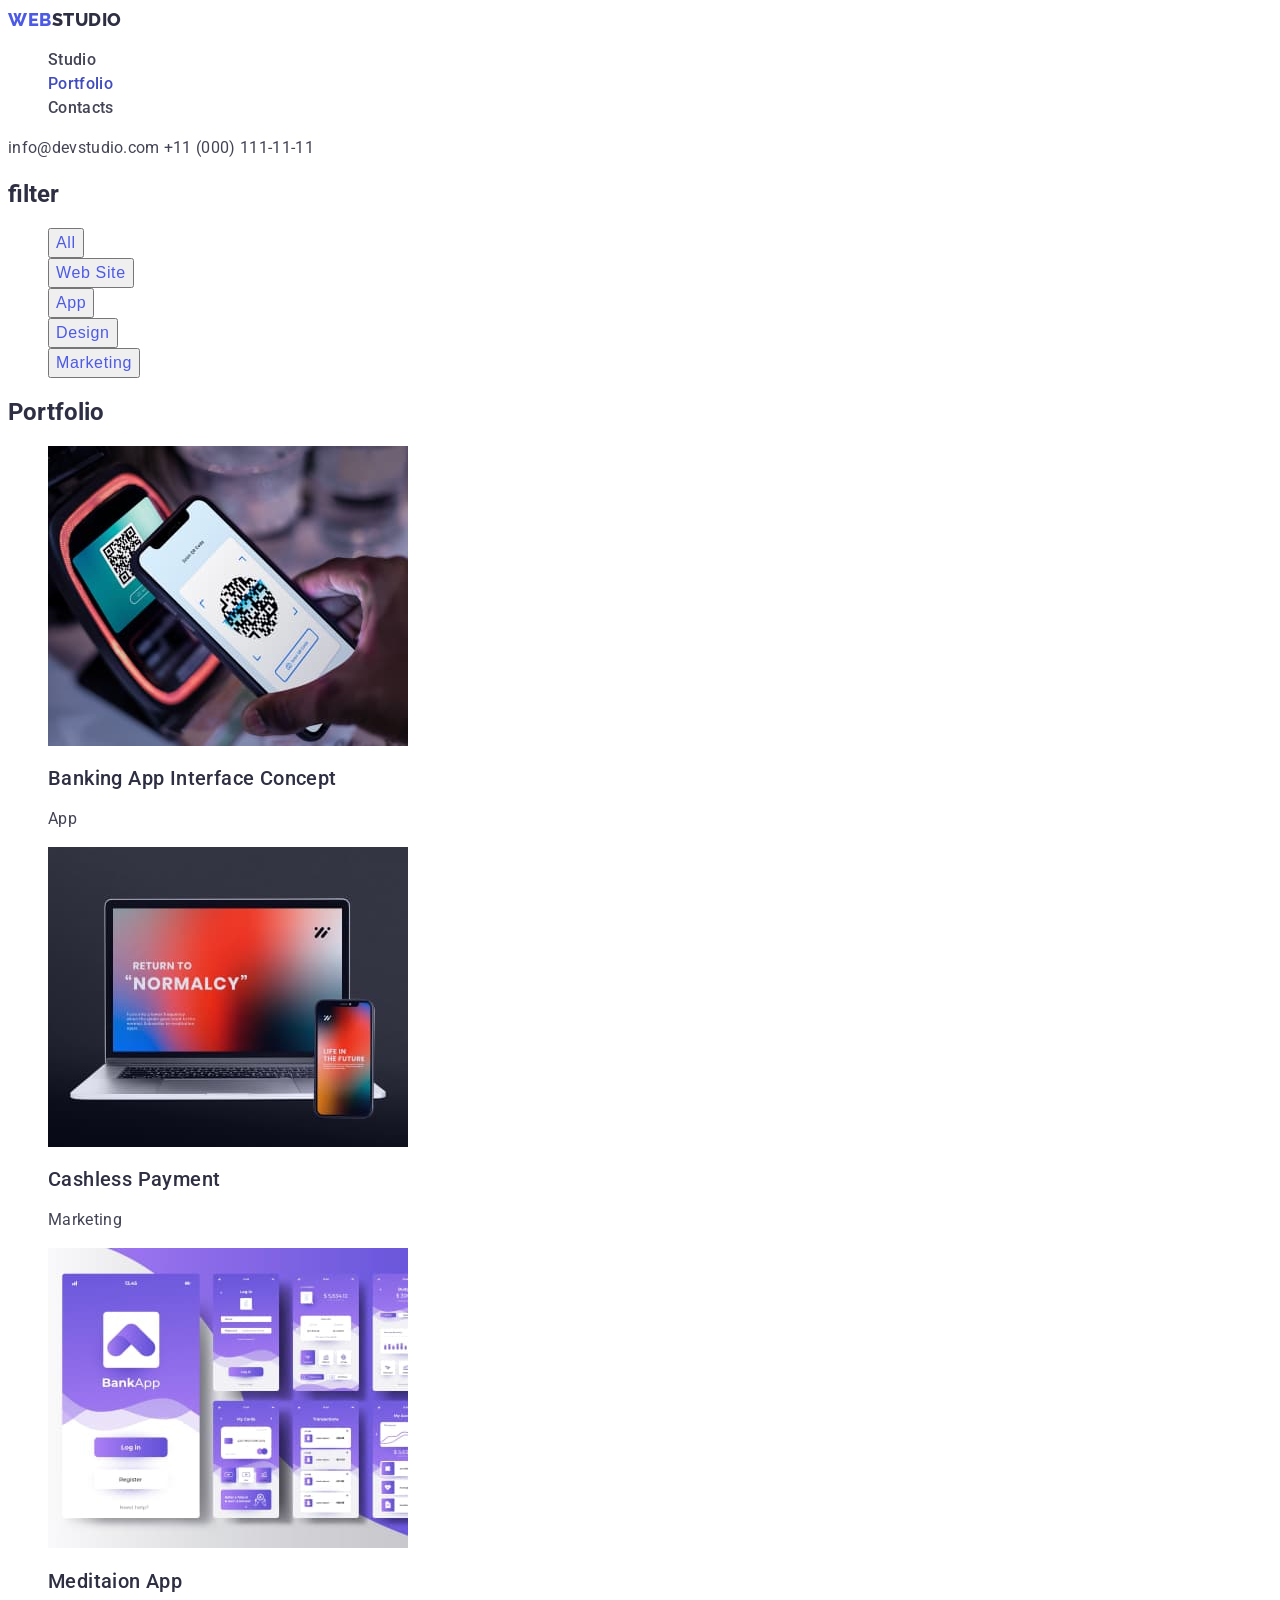
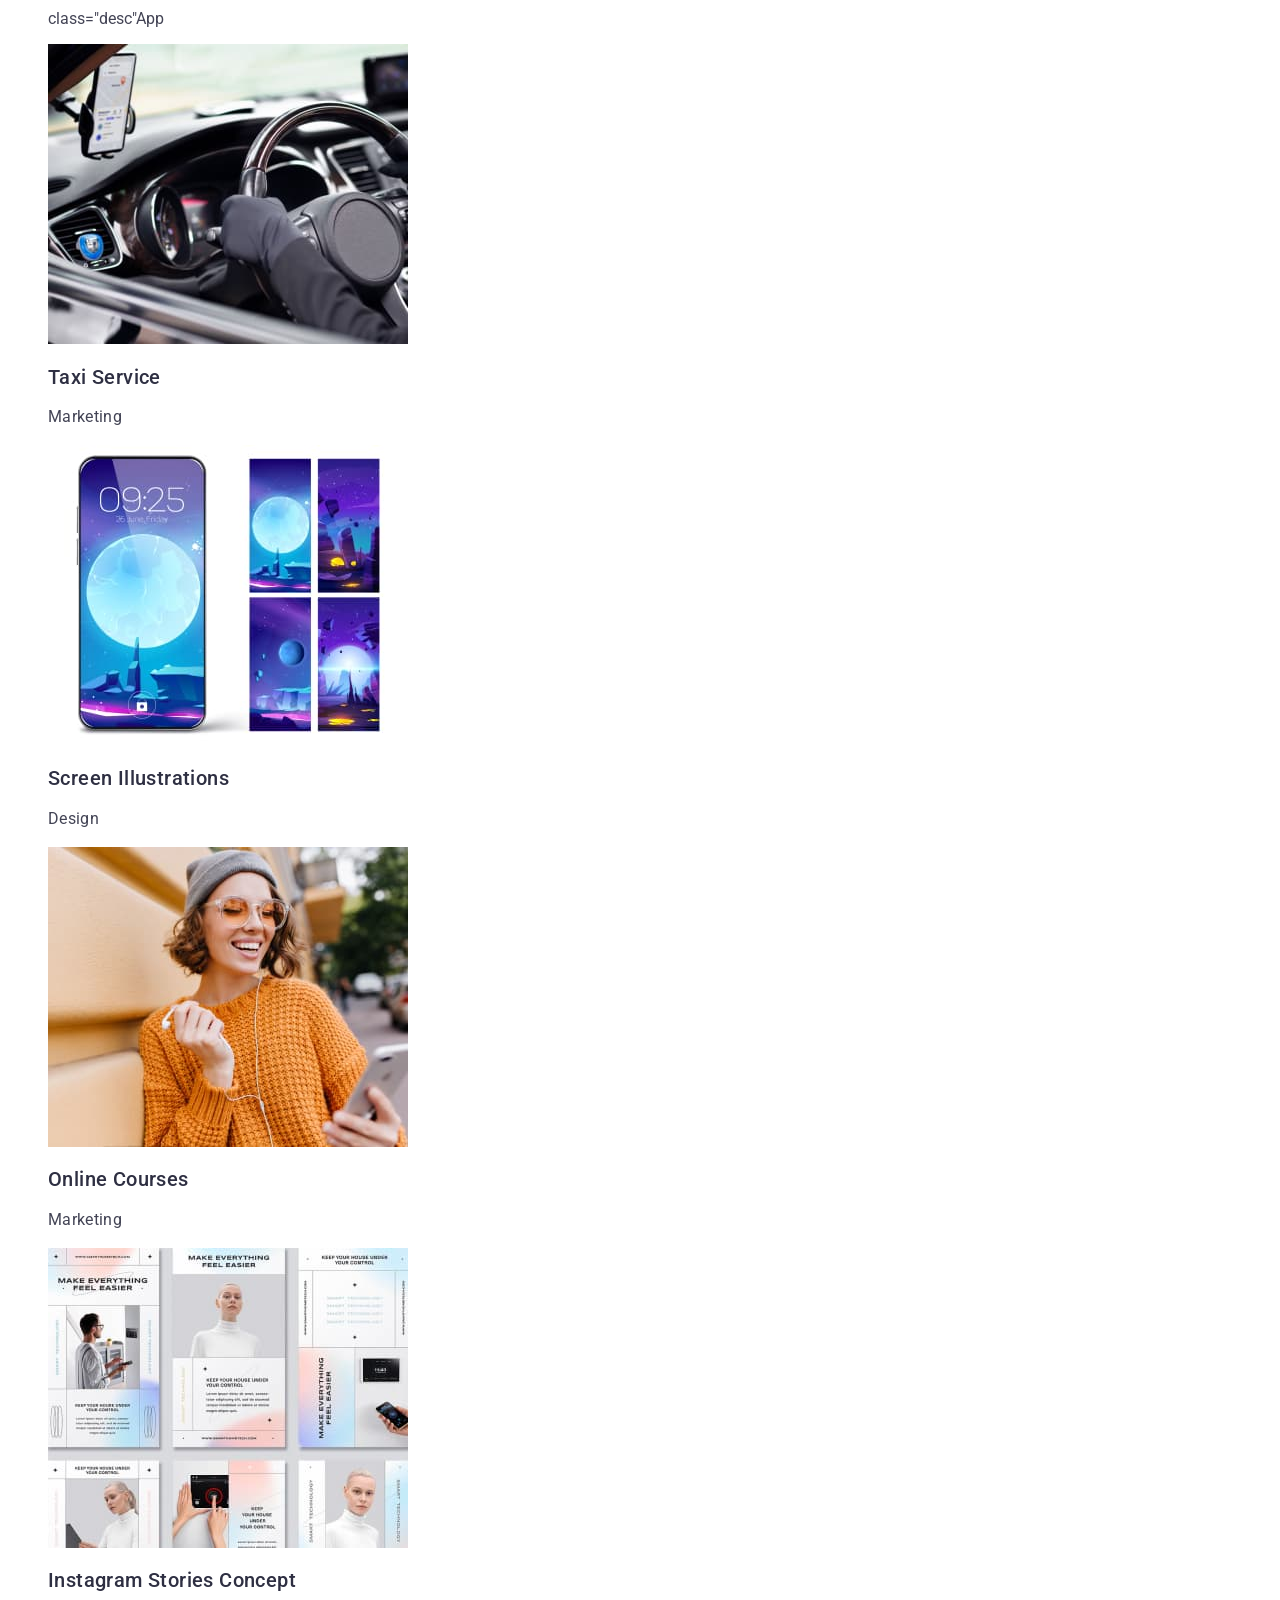
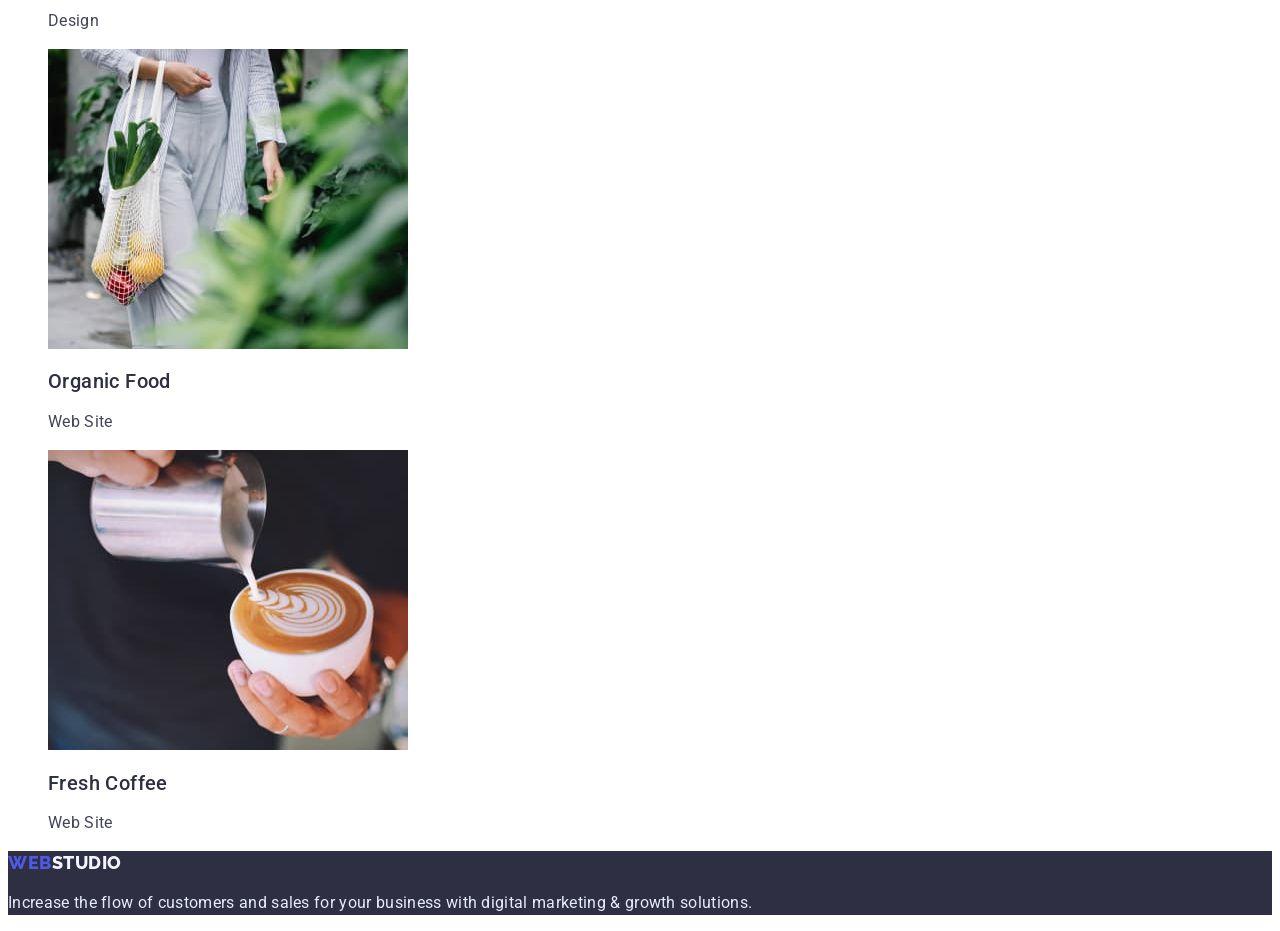
==== portfolio.html @ 0ed343dd "основна частина роботи над другою домашкою" ====
<!DOCTYPE html>
<html lang="en">
  <head>
    <meta charset="UTF-8" />
    <meta http-equiv="X-UA-Compatible" content="IE=edge" />
    <meta name="viewport" content="width=device-width, initial-scale=1.0" />
    <title>Portfolio</title>
    <link rel="preconnect" href="https://fonts.googleapis.com" />
    <link rel="preconnect" href="https://fonts.gstatic.com" crossorigin />
    <link
      href="https://fonts.googleapis.com/css2?family=Raleway:wght@700&family=Roboto:wght@400;500;700;900&display=swap"
      rel="stylesheet"
    />
    <link rel="stylesheet" href="./css/styles.css" />
  </head>
  <body>
    <!-- Header -->
    <header class="page-header">
      <nav class="page-nav">
        <a class="logo link" href="index.html"
          ><span class="logo-web">Web</span
          ><span class="logo-studio">Studio</span></a
        >
        <ul class="menu list">
          <li class="menu-item">
            <a class="menu-link link" href="index.html">Studio</a>
          </li>
          <li class="menu-item">
            <a class="menu-link link current" href="./portfolio.html"
              >Portfolio</a
            >
          </li>
          <li class="menu-item">
            <a class="menu-link link" href="">Contacts</a>
          </li>
        </ul>
      </nav>
      <!--Ссылка на адрес электронной почты-->
      <div>
        <a class="contact-mailto link" href="mailto:info@devstudio.com"
          >info@devstudio.com</a
        >
        <!--Ссылка на телефонный номер-->
        <a class="contact-phone-number link" href="tel:+110001111111"
          >+11 (000) 111-11-11</a
        >
      </div>
    </header>
    <main>
      <!--Filter-->
      <section>
        <h2>filter</h2>
        <ul class="list">
          <li>
            <button class="nav-portfolio" type="button">All</button>
          </li>
          <li>
            <button class="nav-portfolio" type="button">Web Site</button>
          </li>
          <li>
            <button class="nav-portfolio" type="button">App</button>
          </li>
          <li>
            <button class="nav-portfolio" type="button">Design</button>
          </li>
          <li>
            <button class="nav-portfolio" type="button">Marketing</button>
          </li>
        </ul>
      </section>

      <!--Portfolio-->
      <section>
        <h1>Portfolio</h1>
        <ul class="list">
          <li>
            <img
              src="./images/Banking.jpg"
              alt="Banking App Interface Concept"
              width="360"
              height="300"
            />
            <h2 class="subtitle">Banking App Interface Concept</h2>
            <p class="desc">App</p>
          </li>
          <li>
            <img
              src="./images/Cashless.jpg"
              alt="Cashless Payment"
              width="360"
              height="300"
            />
            <h2 class="subtitle">Cashless Payment</h2>
            <p class="desc">Marketing</p>
          </li>
          <li>
            <img
              src="./images/Meditaion.jpg"
              alt="Meditaion App"
              width="360"
              height="300"
            />
            <h2 class="subtitle">Meditaion App</h2>
            <p>class="desc"App</p>
          </li>
          <li>
            <img
              src="./images/Taxi.jpg"
              alt="Taxi Service"
              width="360"
              height="300"
            />
            <h2 class="subtitle">Taxi Service</h2>
            <p class="desc">Marketing</p>
          </li>
          <li>
            <img
              src="./images/Screen.jpg"
              alt="Screen Illustrations"
              width="360"
              height="300"
            />
            <h2 class="subtitle">Screen Illustrations</h2>
            <p class="desc">Design</p>
          </li>
          <li>
            <img
              src="./images/Online.jpg"
              alt="Online Courses"
              width="360"
              height="300"
            />
            <h2 class="subtitle">Online Courses</h2>
            <p class="desc">Marketing</p>
          </li>
          <li>
            <img
              src="./images/Instagram.jpg"
              alt="Instagram Stories Concept"
              width="360"
              height="300"
            />
            <h2 class="subtitle">Instagram Stories Concept</h2>
            <p class="desc">Design</p>
          </li>
          <li>
            <img
              src="./images/Organic.jpg"
              alt="Organic Food"
              width="360"
              height="300"
            />
            <h2 class="subtitle">Organic Food</h2>
            <p class="desc">Web Site</p>
          </li>
          <li>
            <img
              src="./images/Coffee.jpg"
              alt="Fresh Coffee"
              width="360"
              height="300"
            />
            <h2 class="subtitle">Fresh Coffee</h2>
            <p class="desc">Web Site</p>
          </li>
        </ul>
      </section>
    </main>

    <!-- footer -->
    <footer class="footer">
      <a class="logo link" href="index.html"
        ><span class="logo-web">Web</span
        ><span class="logo-studio-footer">Studio</span></a
      >
      <p class="footer-desc">
        Increase the flow of customers and sales for your business with digital
        marketing & growth solutions.
      </p>
    </footer>
  </body>
</html>
---- css/styles.css ----
:root {
    --primary-text-color: #434455;
    --secondary-text-color: #E7E9FC;
    --title-text-color: #2E2F42;
    --primary-white-color: #ffffff;
    --secondary-bg-color: #F4F4FD;
    --accent-color: #404BBF;
    --secondary-accent-color: #4D5AE5;
    --logo-secondary-color: #F4F4FD;
}

body {
    font-family: 'Roboto', sans-serif;
    font-weight: 400;
    color: var(--primary-text-color);
    background-color: var(--primary-white-color);
}

h1,h2,h3,h4,h5,h6 {
    color: var(--title-text-color);
}

.list {
    list-style: none;
}

.link {
    text-decoration: none;
}

/* header-logo */

.logo {
    font-family: 'Raleway';
    font-weight: 800;
    font-size: 18px;
    line-height: 1.33;
    display: flex;
    align-items: center;
    letter-spacing: 0.03em;
    text-transform: uppercase;
}

.logo-web {
    color: var(--secondary-accent-color);
}

.logo-studio {
    color: var(--title-text-color);
}

/* header-nav */

.menu-link {
    font-weight: 500;
    font-size: 16px;
    line-height: 1.5;
    letter-spacing: 0.02em;
    color:inherit;
}

.menu-link:active {
    color: var(--accent-color);
}

.menu-item .link.current {
    color: var(--accent-color);
}

/* mailto-tel */

.contact-mailto, .contact-phone-number {
    font-size: 16px;
    line-height: 1.5;
    letter-spacing: 0.02em;
    color: inherit;
}

.contact-mailto:active {
    color: var(--accent-color);
}

.contact-phone-number:active {
    color: var(--accent-color);
}

/* hero */ 

.hero-title {
    font-weight: 700;
    font-size: 56px;
    line-height: 1.07;
    text-align: center;
    letter-spacing: 0.02em;
    color: var(--primary-white-color);
}

.modal-btn {
    font-weight: 500;
    font-size: 16px;
    line-height: 1.5;
    display: flex;
    align-items: center;
    letter-spacing: 0.04em;
    background-color: var(--secondary-accent-color);
    color: var(--primary-white-color);
}

.hero {
    background-color: var(--title-text-color);
}

.modal-btn {
    cursor: pointer;
}

.modal-btn:hover,
.modal-btn:focus {
    background: var(--accent-color);
}

/* main */

/* portfolio-filter */

.nav-portfolio {
    font-weight: 500;
    font-size: 16px;
    line-height: 1.5;
    display: flex;
    align-items: center;
    text-align: center;
    letter-spacing: 0.04em;
    color: var(--secondary-accent-color);
    cursor: pointer;
}

.nav-portfolio:hover,
.nav-portfolio:focus {
    color: var(--primary-white-color);
    background-color: var(--accent-color);
}

.title {
    font-weight: 700;
    font-size: 36px;
    line-height: 1.11;
    text-align: center;
    letter-spacing: 0.02em;
    text-transform: capitalize;
}

.subtitle {
    font-weight: 500;
    font-size: 20px;
    line-height: 1.2;
    letter-spacing: 0.02em;
}

.desc {
    font-size: 16px;
    line-height: 1.5;
    letter-spacing: 0.02em;
}

.team {
    background-color: var(--secondary-bg-color);
}

.name-team {
    text-align: center;
}

/* footer */

.footer {
    background-color: var(--title-text-color);
}

.logo-studio-footer {
    color: var(--logo-secondary-color);
}
.footer-desc {
    font-size: 16px;
    line-height: 1.5;
    letter-spacing: 0.02em;
    color: var(--secondary-text-color);
}
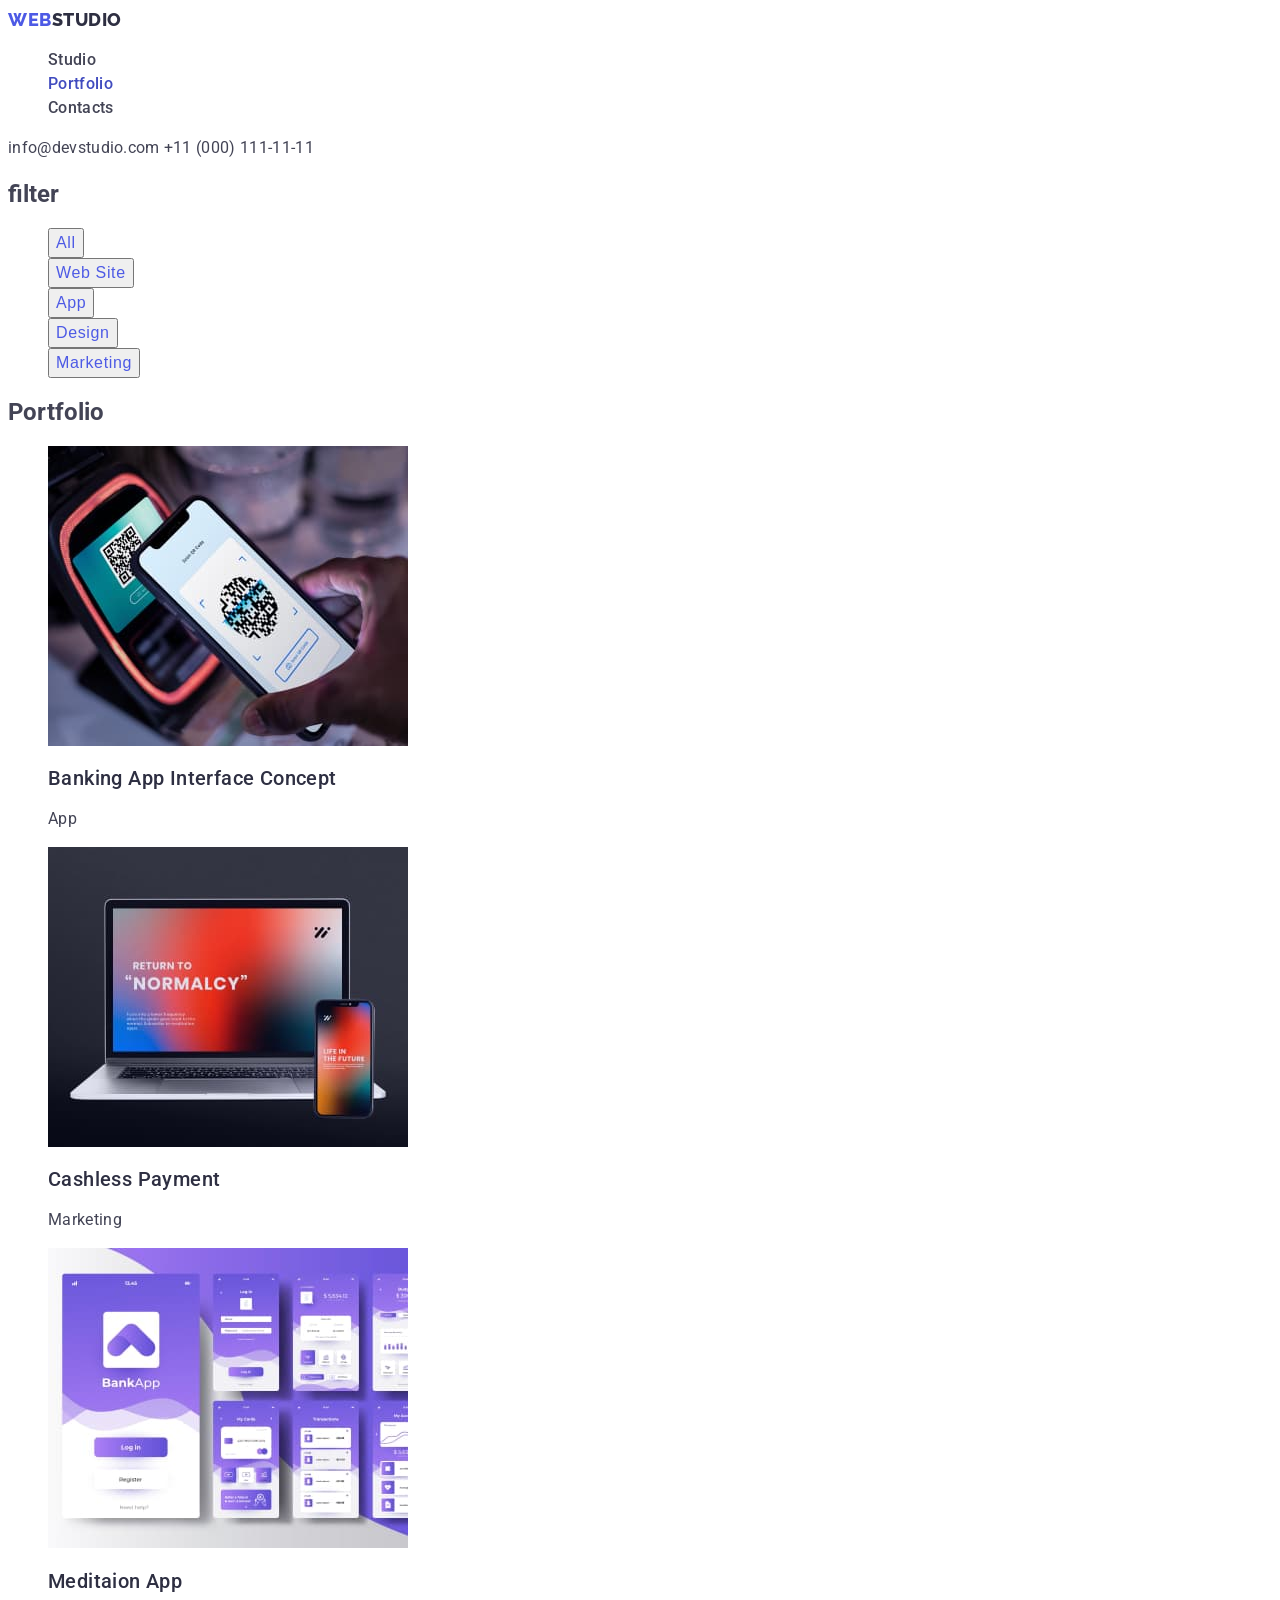
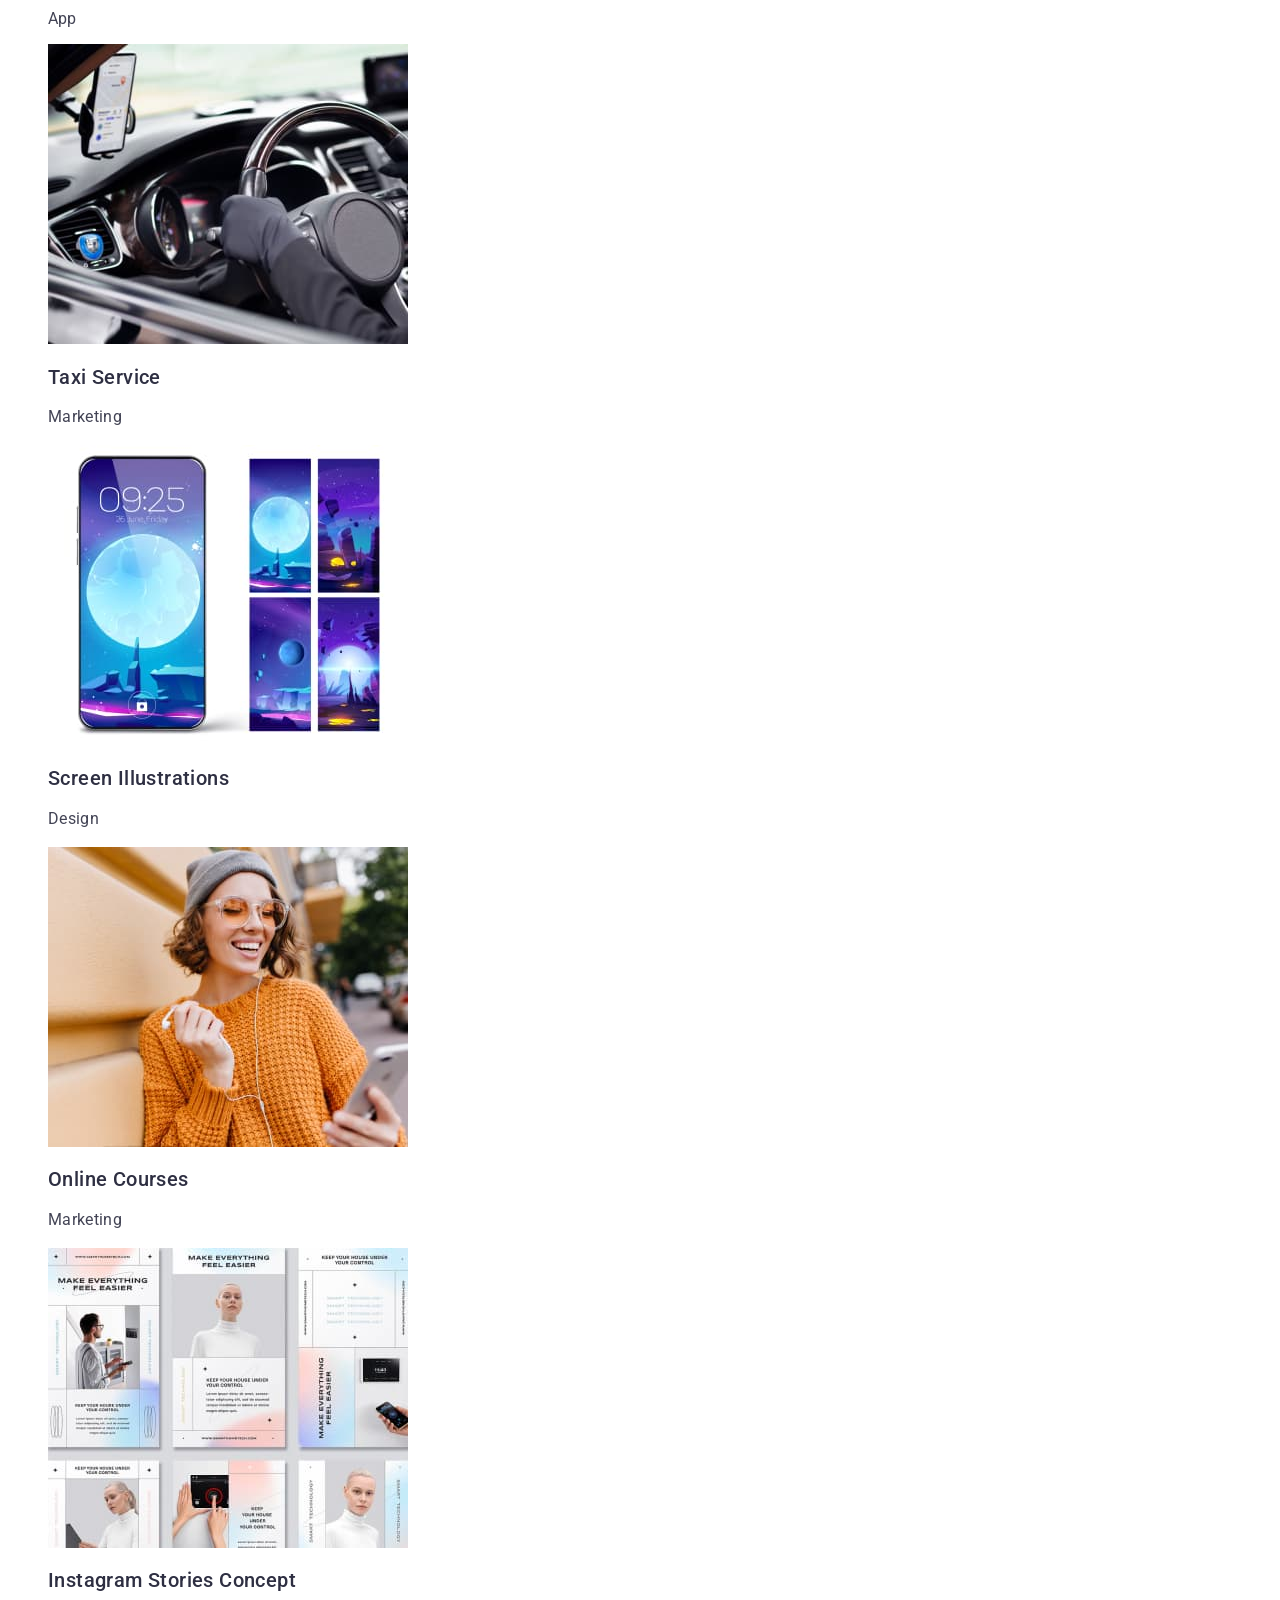
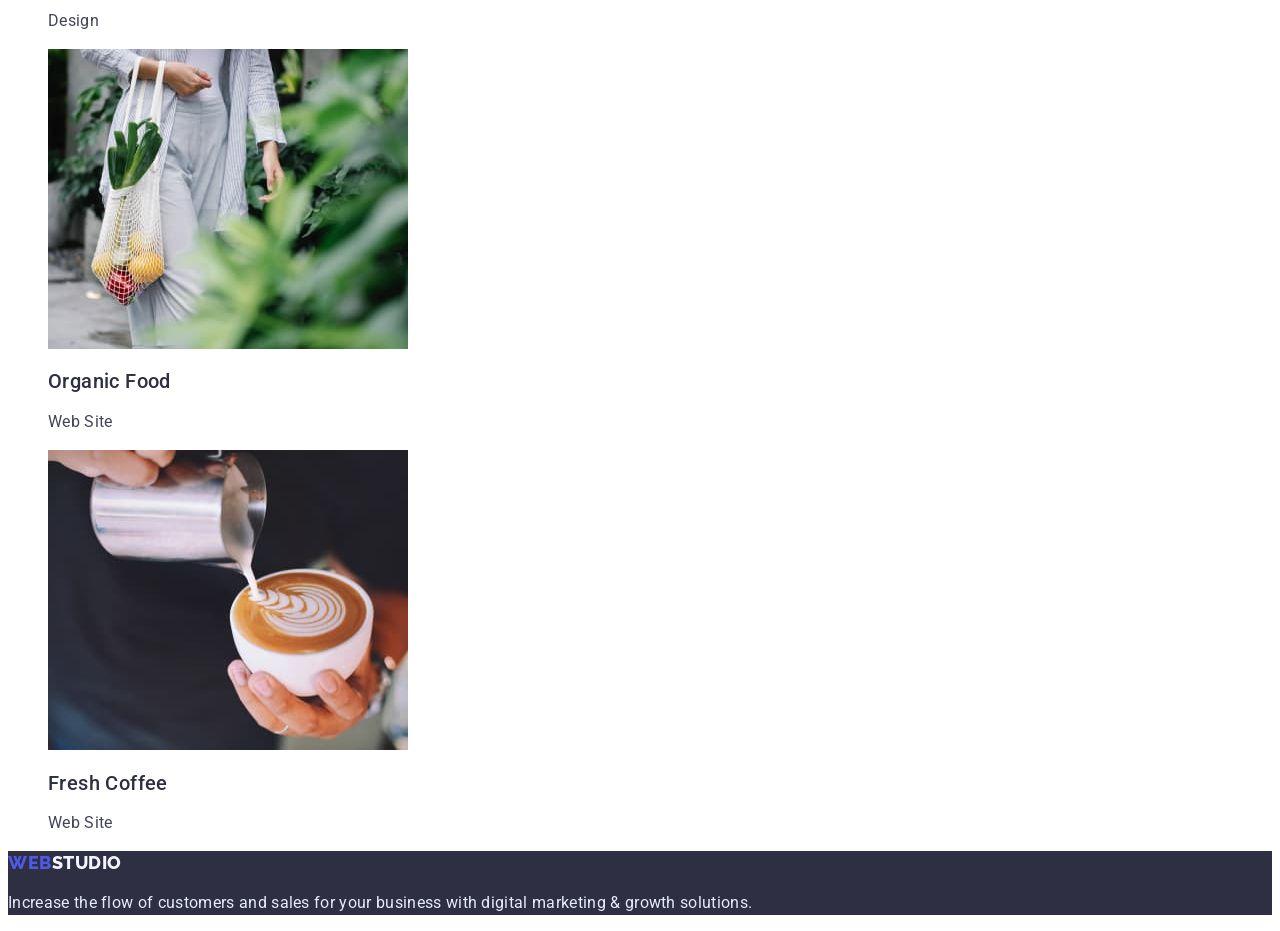
==== commit f070b406: "правки logo, contact, H" ====
--- a/portfolio.html
+++ b/portfolio.html
@@ -18,17 +18,14 @@
     <header class="page-header">
       <nav class="page-nav">
         <a class="logo link" href="index.html"
-          ><span class="logo-web">Web</span
-          ><span class="logo-studio">Studio</span></a
+          >Web<span class="logo-dark">Studio</span></a
         >
         <ul class="menu list">
           <li class="menu-item">
             <a class="menu-link link" href="index.html">Studio</a>
           </li>
           <li class="menu-item">
-            <a class="menu-link link current" href="./portfolio.html"
-              >Portfolio</a
-            >
+            <a class="menu-link link current" href="./portfolio.html">Portfolio</a>
           </li>
           <li class="menu-item">
             <a class="menu-link link" href="">Contacts</a>
@@ -37,13 +34,11 @@
       </nav>
       <!--Ссылка на адрес электронной почты-->
       <div>
-        <a class="contact-mailto link" href="mailto:info@devstudio.com"
+        <a class="contact-info link" href="mailto:info@devstudio.com"
           >info@devstudio.com</a
         >
         <!--Ссылка на телефонный номер-->
-        <a class="contact-phone-number link" href="tel:+110001111111"
-          >+11 (000) 111-11-11</a
-        >
+        <a class="contact-info link" href="tel:+110001111111">+11 (000) 111-11-11</a>
       </div>
     </header>
     <main>
@@ -101,15 +96,10 @@
               height="300"
             />
             <h2 class="subtitle">Meditaion App</h2>
-            <p>class="desc"App</p>
+            <pclass="desc">App</p>
           </li>
           <li>
-            <img
-              src="./images/Taxi.jpg"
-              alt="Taxi Service"
-              width="360"
-              height="300"
-            />
+            <img src="./images/Taxi.jpg" alt="Taxi Service" width="360" height="300" />
             <h2 class="subtitle">Taxi Service</h2>
             <p class="desc">Marketing</p>
           </li>
@@ -144,22 +134,12 @@
             <p class="desc">Design</p>
           </li>
           <li>
-            <img
-              src="./images/Organic.jpg"
-              alt="Organic Food"
-              width="360"
-              height="300"
-            />
+            <img src="./images/Organic.jpg" alt="Organic Food" width="360" height="300" />
             <h2 class="subtitle">Organic Food</h2>
             <p class="desc">Web Site</p>
           </li>
           <li>
-            <img
-              src="./images/Coffee.jpg"
-              alt="Fresh Coffee"
-              width="360"
-              height="300"
-            />
+            <img src="./images/Coffee.jpg" alt="Fresh Coffee" width="360" height="300" />
             <h2 class="subtitle">Fresh Coffee</h2>
             <p class="desc">Web Site</p>
           </li>
@@ -169,13 +149,10 @@
 
     <!-- footer -->
     <footer class="footer">
-      <a class="logo link" href="index.html"
-        ><span class="logo-web">Web</span
-        ><span class="logo-studio-footer">Studio</span></a
-      >
+      <a class="logo link" href="index.html">Web<span class="logo-light">Studio</span></a>
       <p class="footer-desc">
-        Increase the flow of customers and sales for your business with digital
-        marketing & growth solutions.
+        Increase the flow of customers and sales for your business with digital marketing
+        & growth solutions.
       </p>
     </footer>
   </body>
--- a/css/styles.css
+++ b/css/styles.css
@@ -16,7 +16,7 @@
     background-color: var(--primary-white-color);
 }
 
-h1,h2,h3,h4,h5,h6 {
+.hero-title {
     color: var(--title-text-color);
 }
 
@@ -39,13 +39,11 @@
     align-items: center;
     letter-spacing: 0.03em;
     text-transform: uppercase;
-}
-
-.logo-web {
     color: var(--secondary-accent-color);
 }
 
-.logo-studio {
+
+.logo-dark {
     color: var(--title-text-color);
 }
 
@@ -69,18 +67,14 @@
 
 /* mailto-tel */
 
-.contact-mailto, .contact-phone-number {
+.contact-info {
     font-size: 16px;
     line-height: 1.5;
     letter-spacing: 0.02em;
     color: inherit;
 }
 
-.contact-mailto:active {
-    color: var(--accent-color);
-}
-
-.contact-phone-number:active {
+.contact-info:active {
     color: var(--accent-color);
 }
 
@@ -148,6 +142,7 @@
     text-align: center;
     letter-spacing: 0.02em;
     text-transform: capitalize;
+    color: var(--title-text-color);
 }
 
 .subtitle {
@@ -155,12 +150,14 @@
     font-size: 20px;
     line-height: 1.2;
     letter-spacing: 0.02em;
+    color: var(--title-text-color);
 }
 
 .desc {
     font-size: 16px;
     line-height: 1.5;
     letter-spacing: 0.02em;
+    color: var(--primary-text-color);
 }
 
 .team {
@@ -177,7 +174,7 @@
     background-color: var(--title-text-color);
 }
 
-.logo-studio-footer {
+.logo-light {
     color: var(--logo-secondary-color);
 }
 .footer-desc {
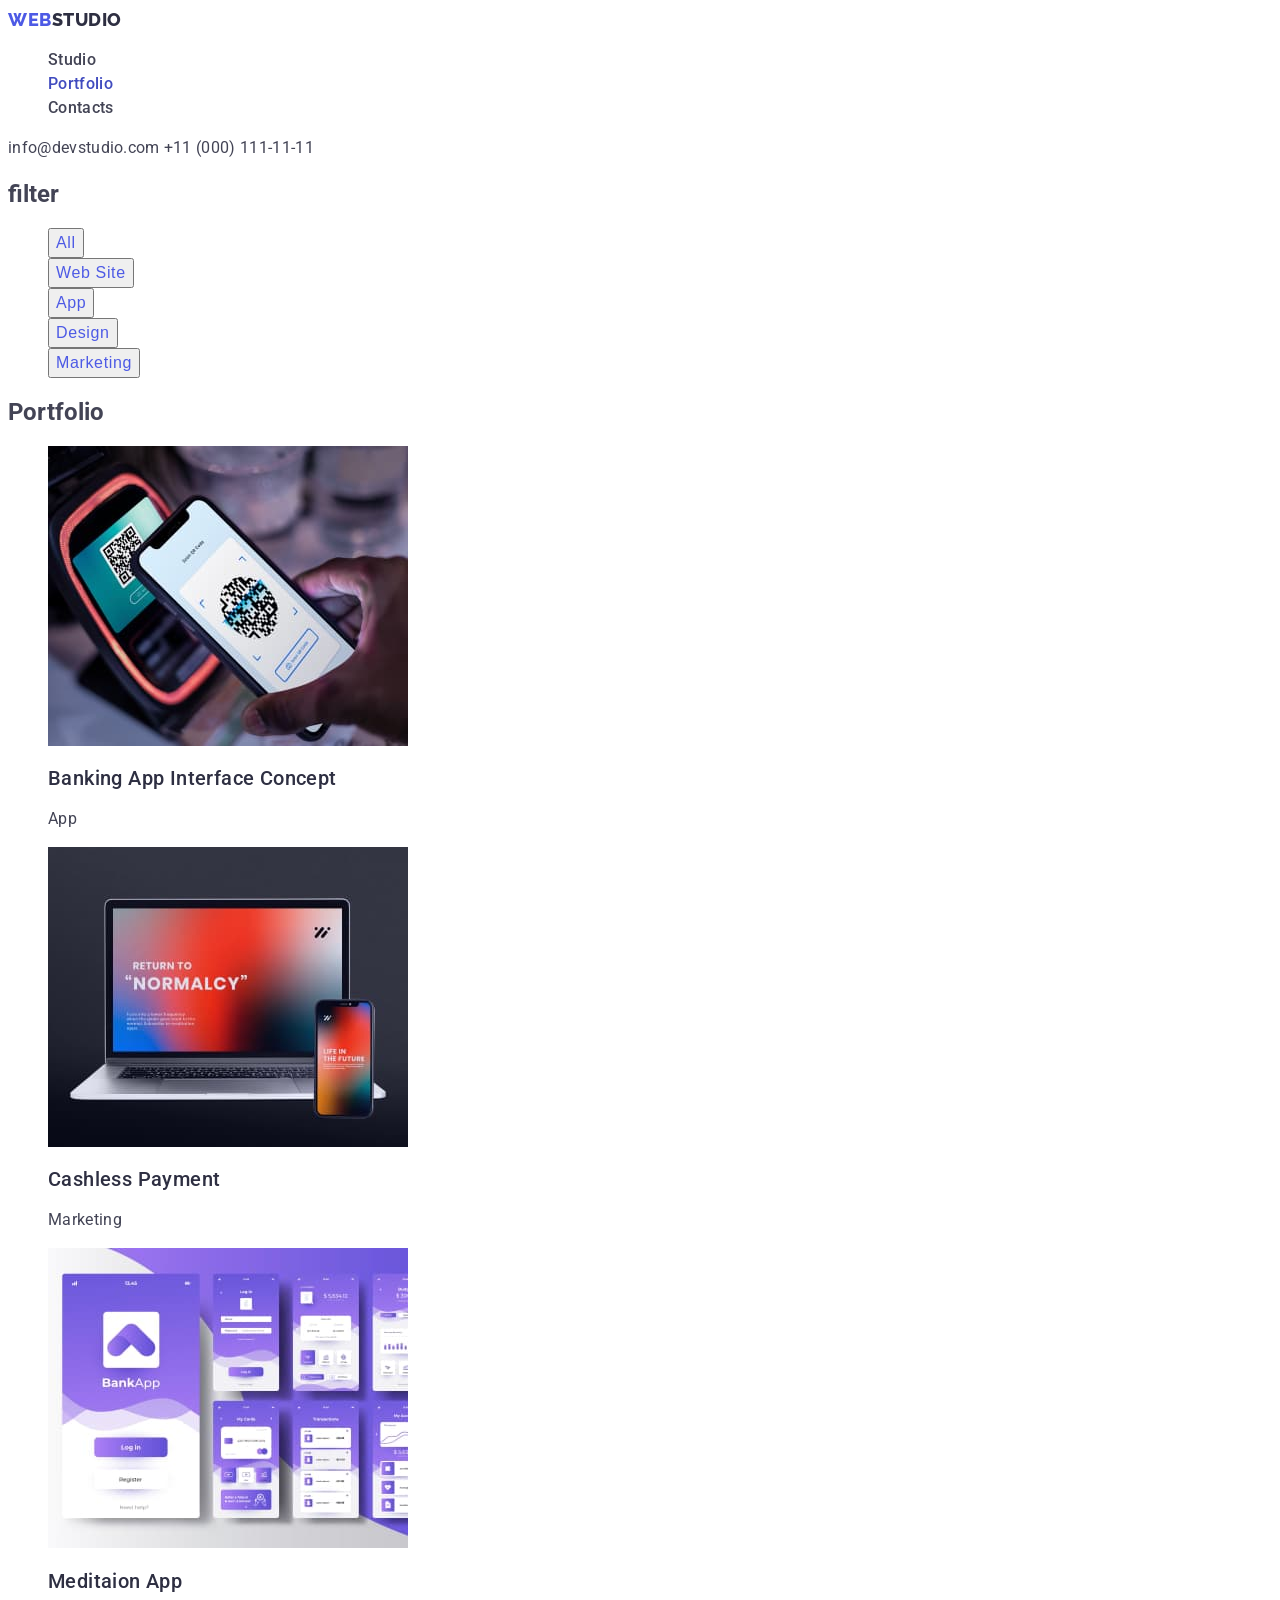
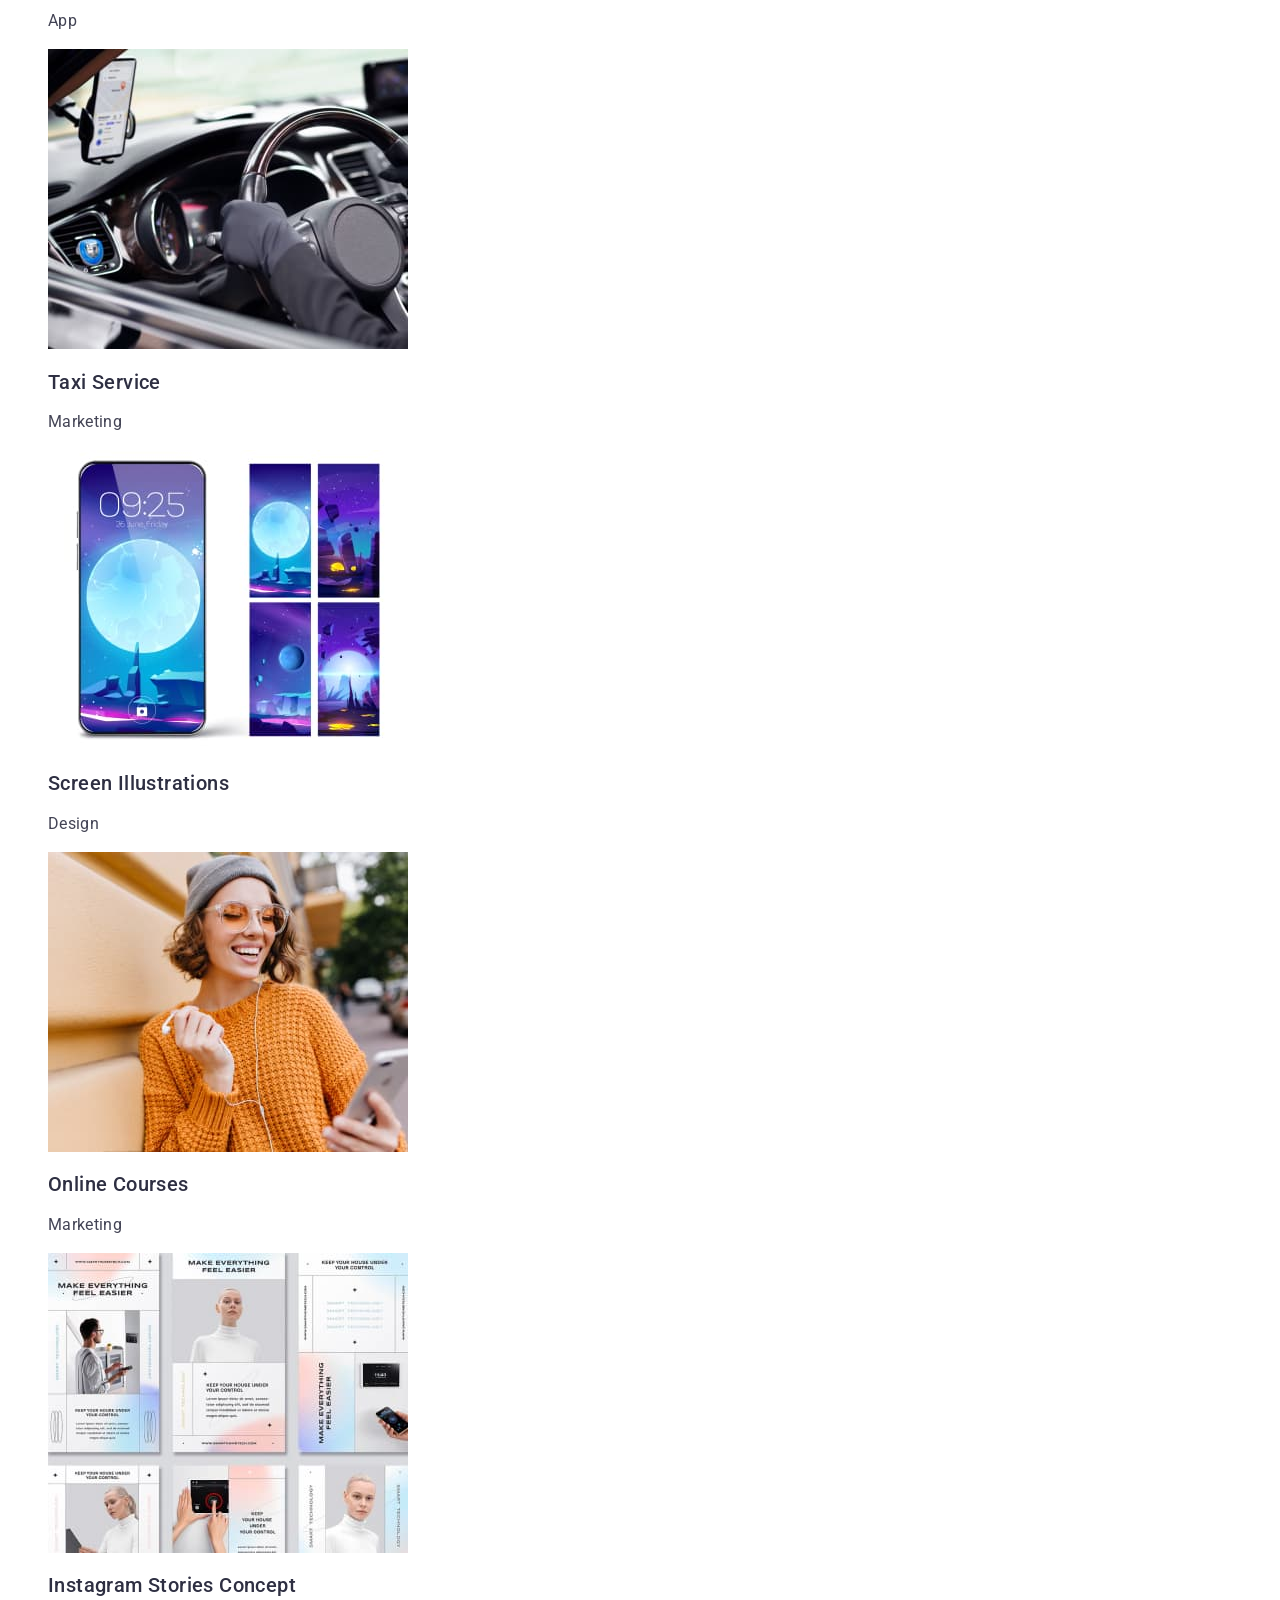
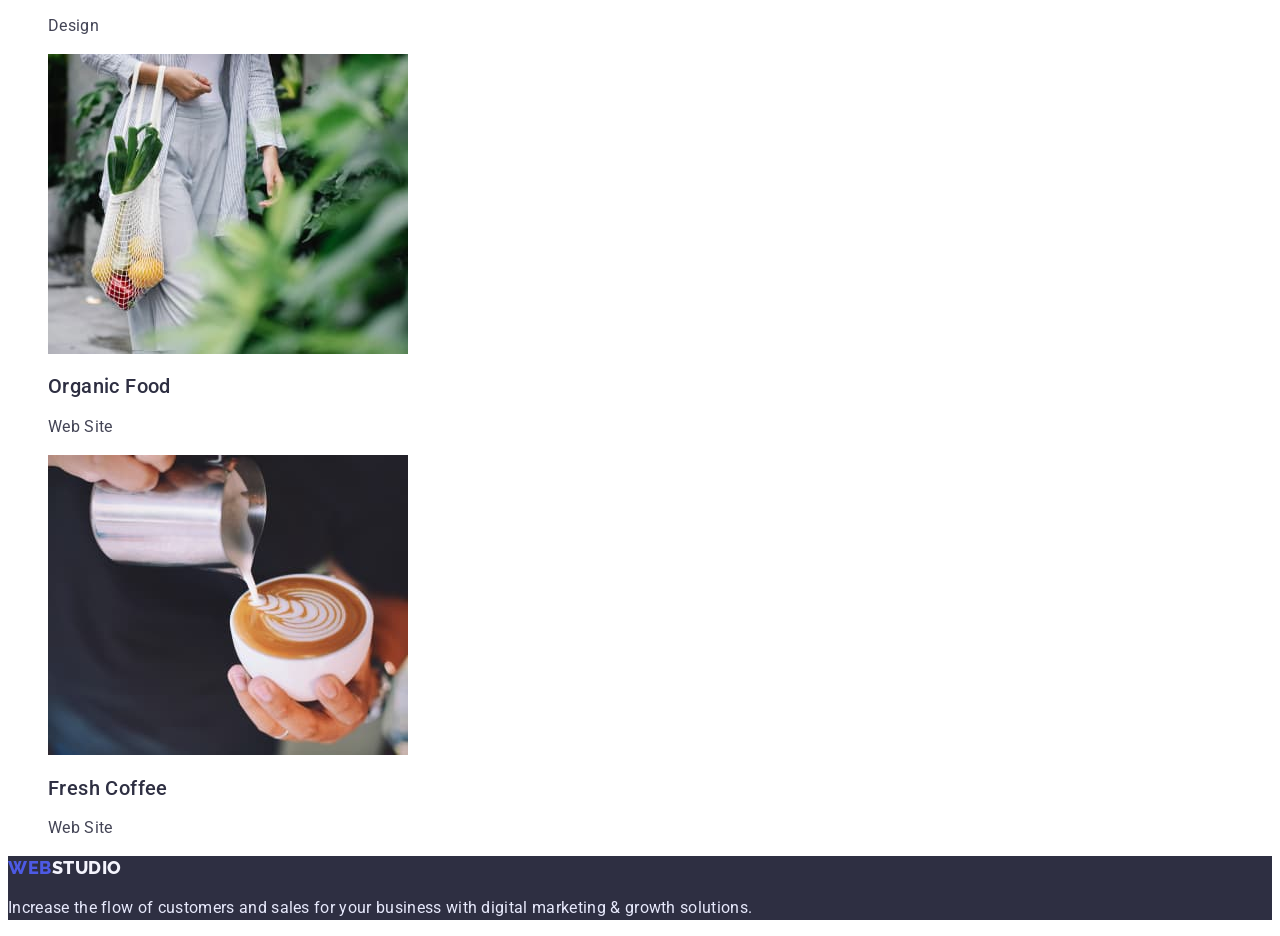
==== commit 2585c0ff: "виправлення помилки" ====
--- a/portfolio.html
+++ b/portfolio.html
@@ -96,7 +96,7 @@
               height="300"
             />
             <h2 class="subtitle">Meditaion App</h2>
-            <pclass="desc">App</p>
+            <p class="desc">App</p>
           </li>
           <li>
             <img src="./images/Taxi.jpg" alt="Taxi Service" width="360" height="300" />
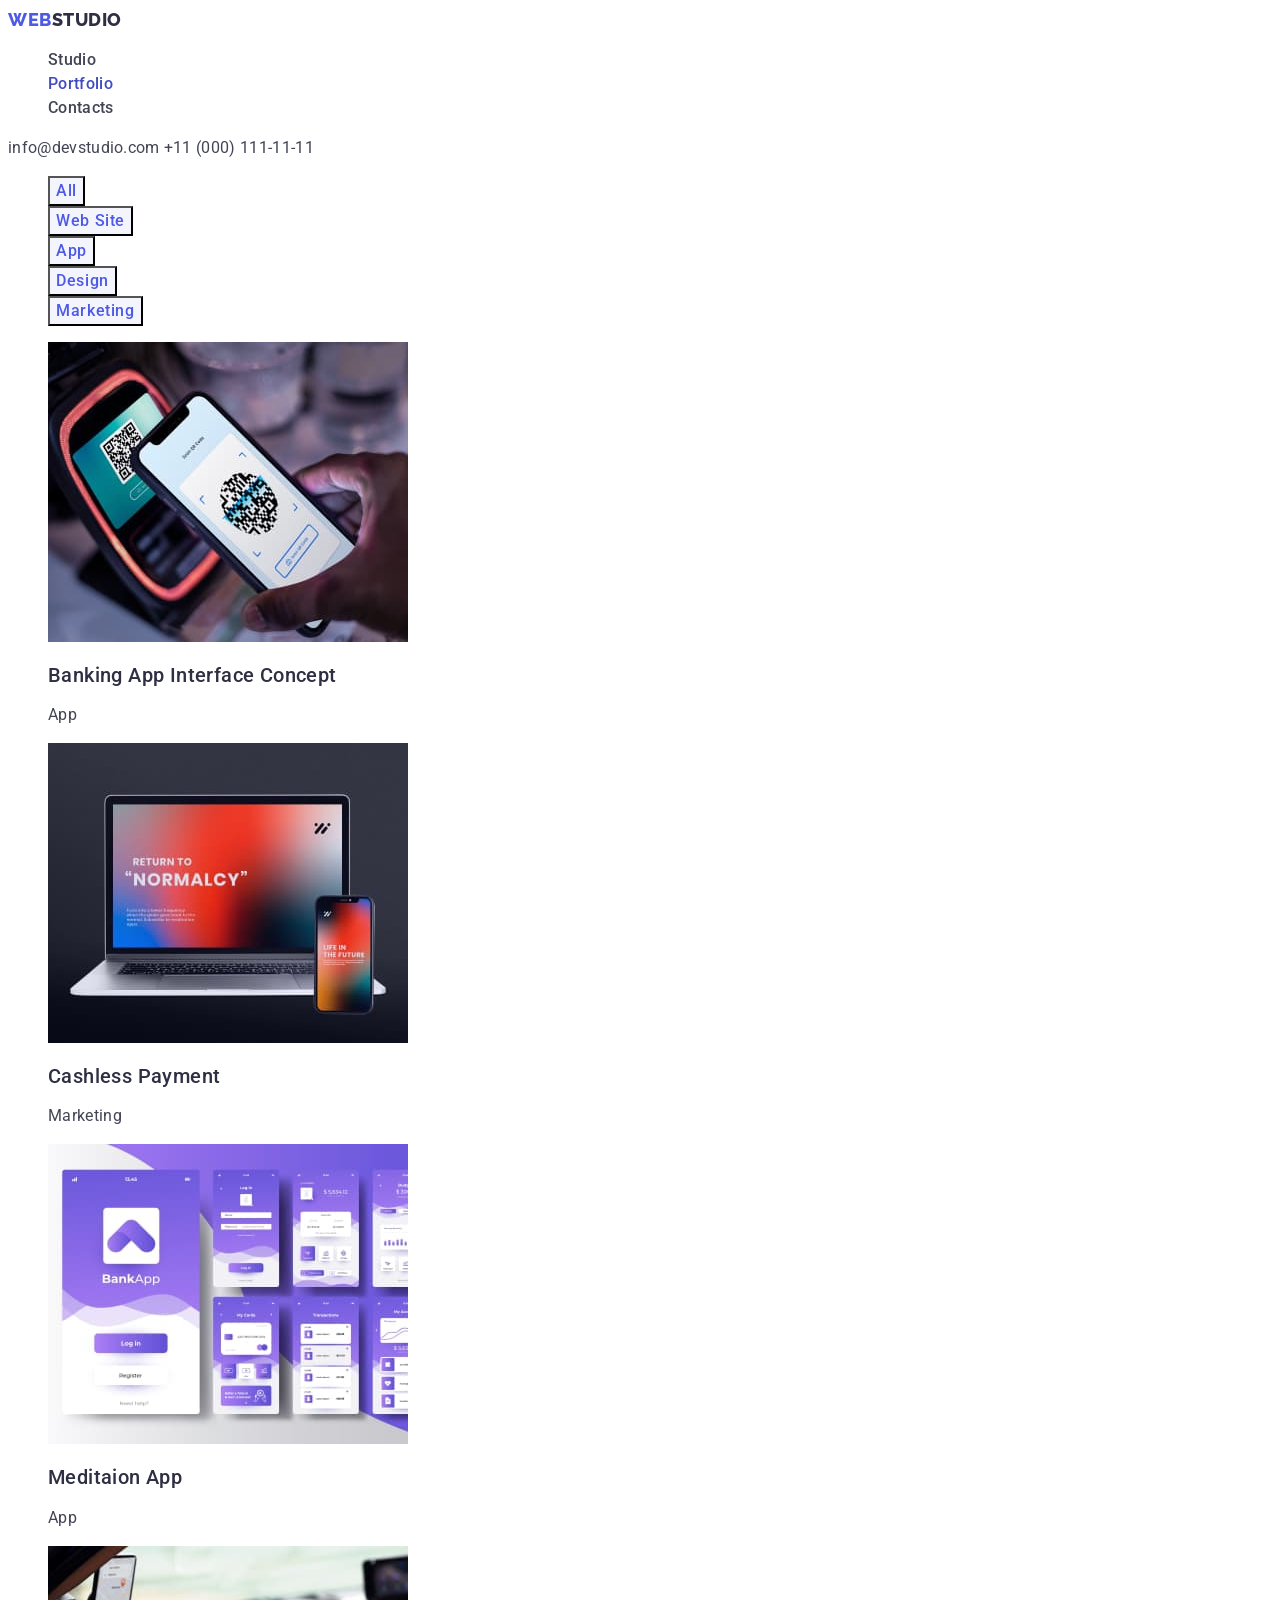
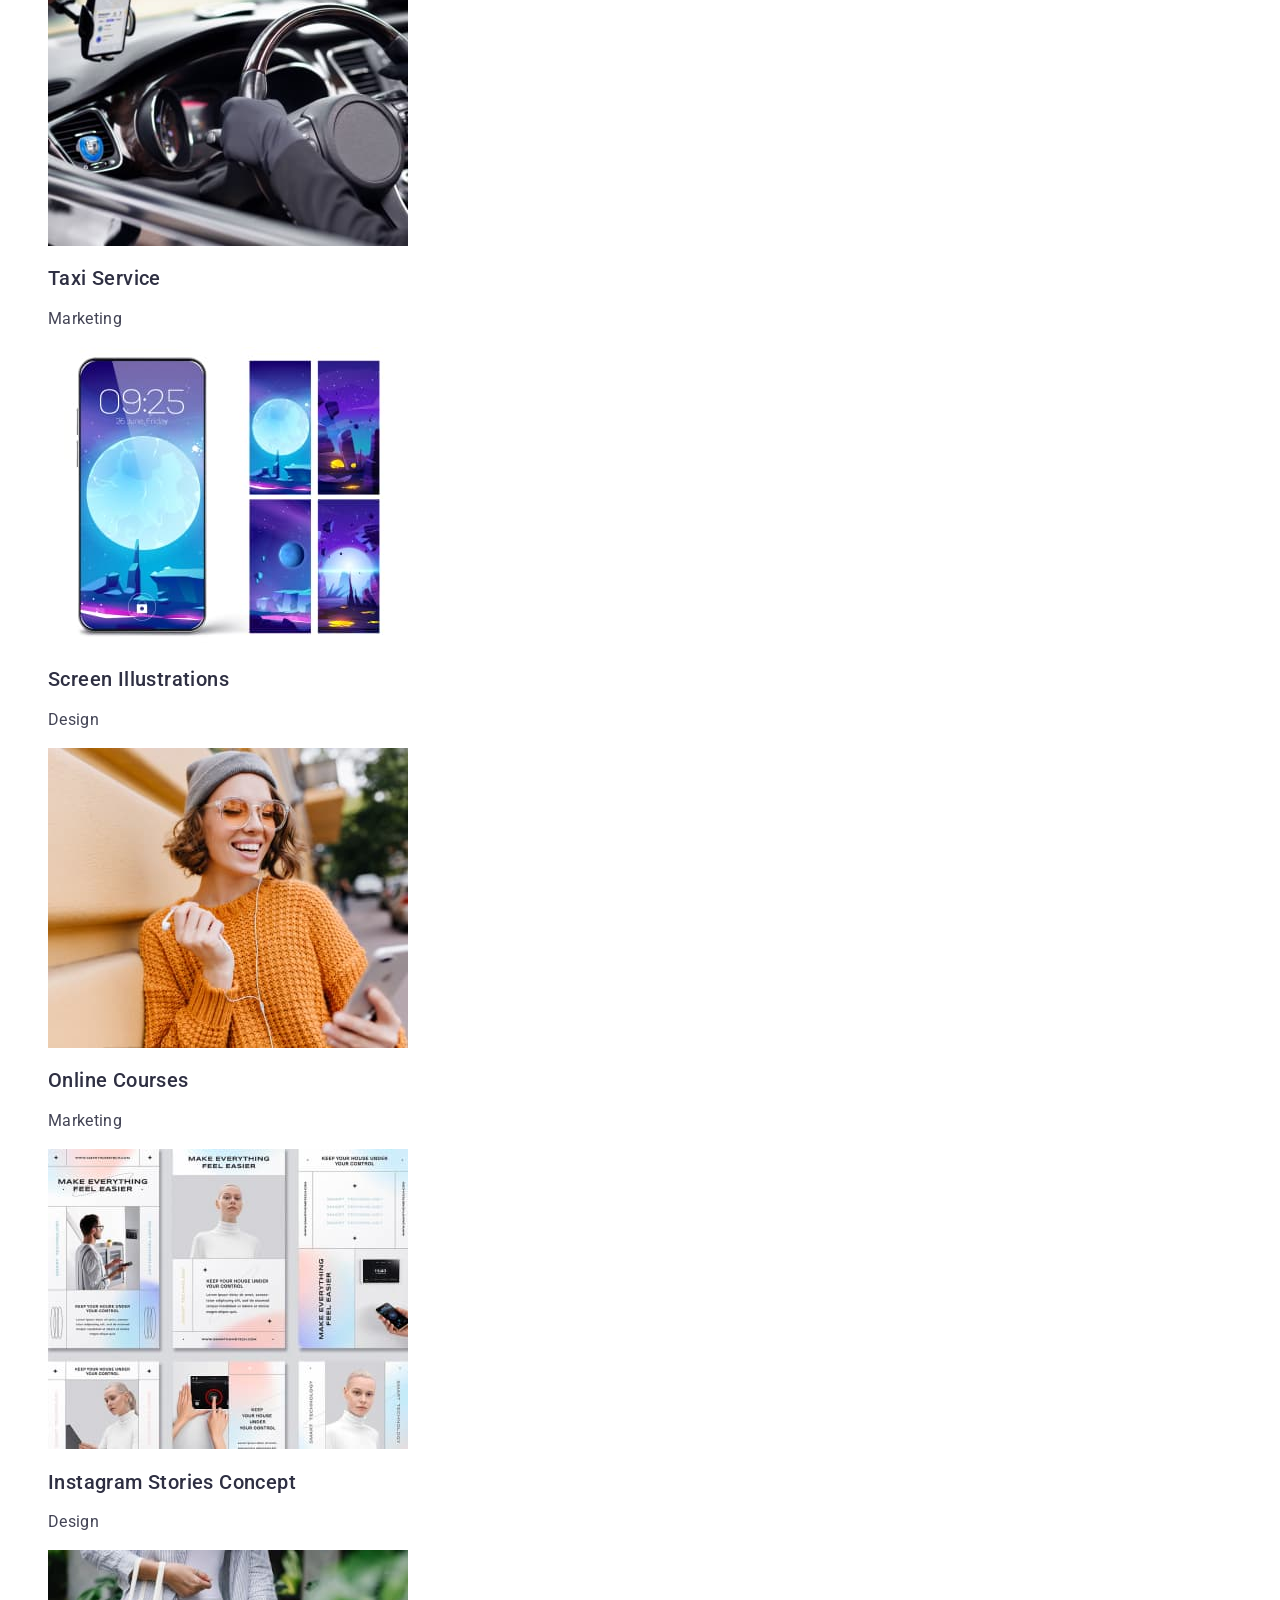
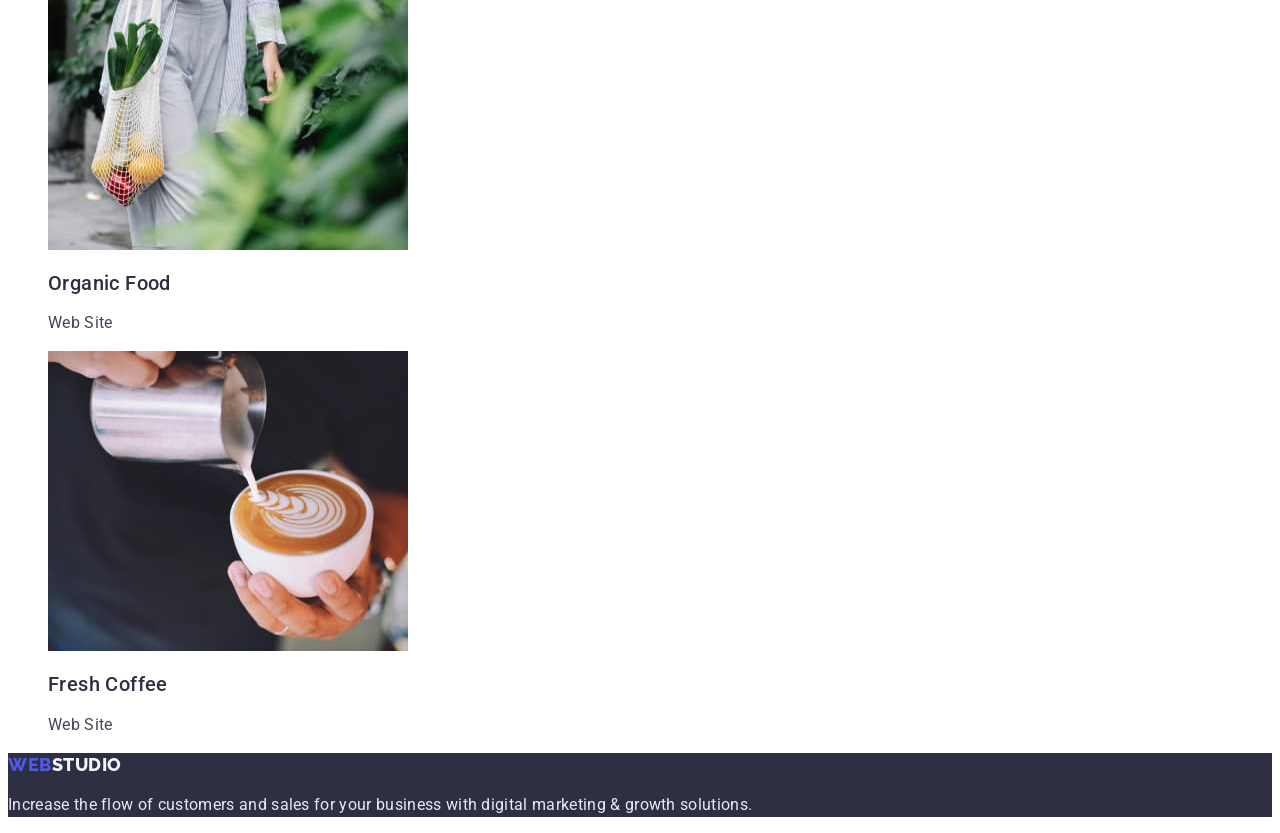
==== commit 0d4698af: "правки 1) скрыл заголовки 2) убрал active, добавил hover, focus 3) в ссылки добавил родительский фон" ====
--- a/portfolio.html
+++ b/portfolio.html
@@ -44,7 +44,7 @@
     <main>
       <!--Filter-->
       <section>
-        <h2>filter</h2>
+        <h2 class="visually-hidden">filter</h2>
         <ul class="list">
           <li>
             <button class="nav-portfolio" type="button">All</button>
@@ -66,7 +66,7 @@
 
       <!--Portfolio-->
       <section>
-        <h1>Portfolio</h1>
+        <h1 class="visually-hidden">Portfolio</h1>
         <ul class="list">
           <li>
             <img
--- a/css/styles.css
+++ b/css/styles.css
@@ -57,7 +57,8 @@
     color:inherit;
 }
 
-.menu-link:active {
+.menu-link:hover,
+.menu-link:focus {
     color: var(--accent-color);
 }
 
@@ -74,7 +75,8 @@
     color: inherit;
 }
 
-.contact-info:active {
+.contact-info:hover,
+.contact-info:focus {
     color: var(--accent-color);
 }
 
@@ -115,9 +117,26 @@
 
 /* main */
 
+/* feature */
+
+.visually-hidden {
+    position: absolute;
+    width: 1px;
+    height: 1px;
+    margin: -1px;
+    border: 0;
+    padding: 0;
+
+    white-space: nowrap;
+    clip-path: inset(100%);
+    clip: rect(0 0 0 0);
+    overflow: hidden;
+}
+
 /* portfolio-filter */
 
 .nav-portfolio {
+    font-family: inherit;
     font-weight: 500;
     font-size: 16px;
     line-height: 1.5;
@@ -126,6 +145,7 @@
     text-align: center;
     letter-spacing: 0.04em;
     color: var(--secondary-accent-color);
+    background-color: var(--secondary-bg-color);
     cursor: pointer;
 }
 
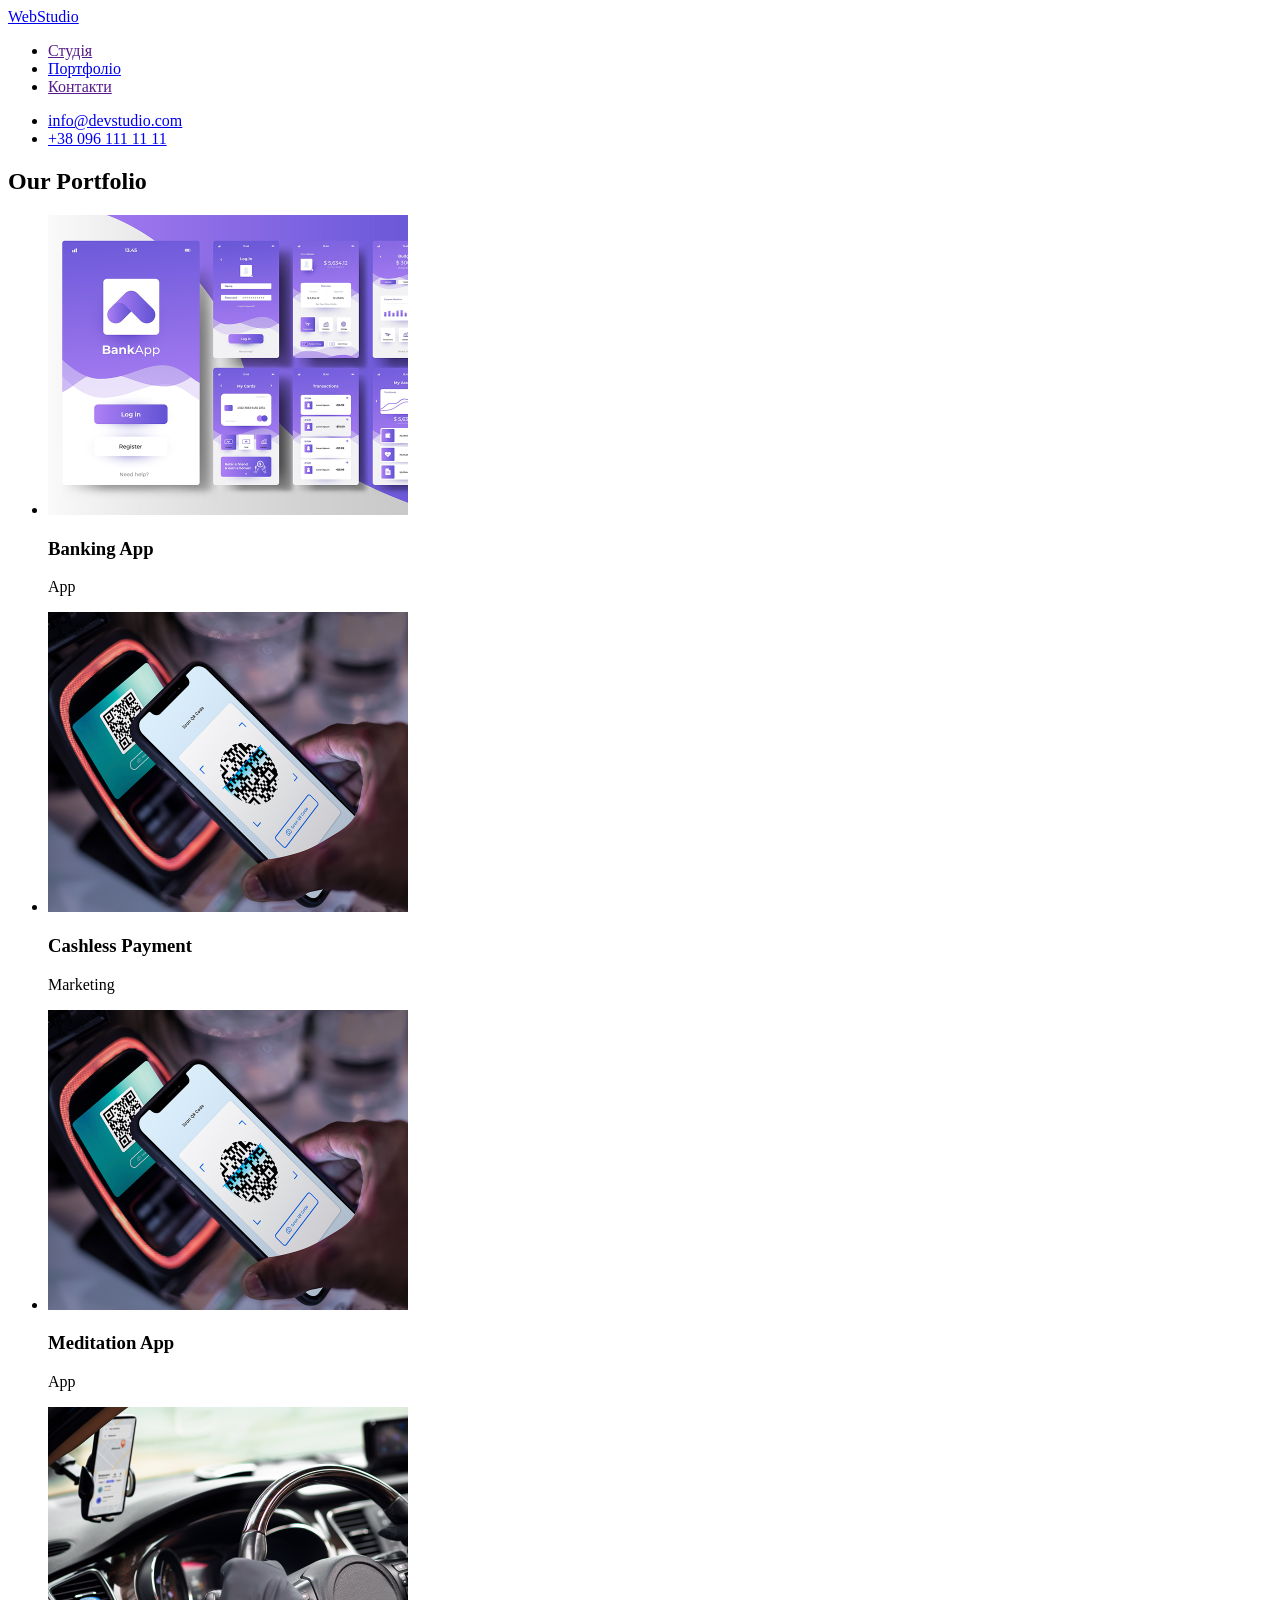
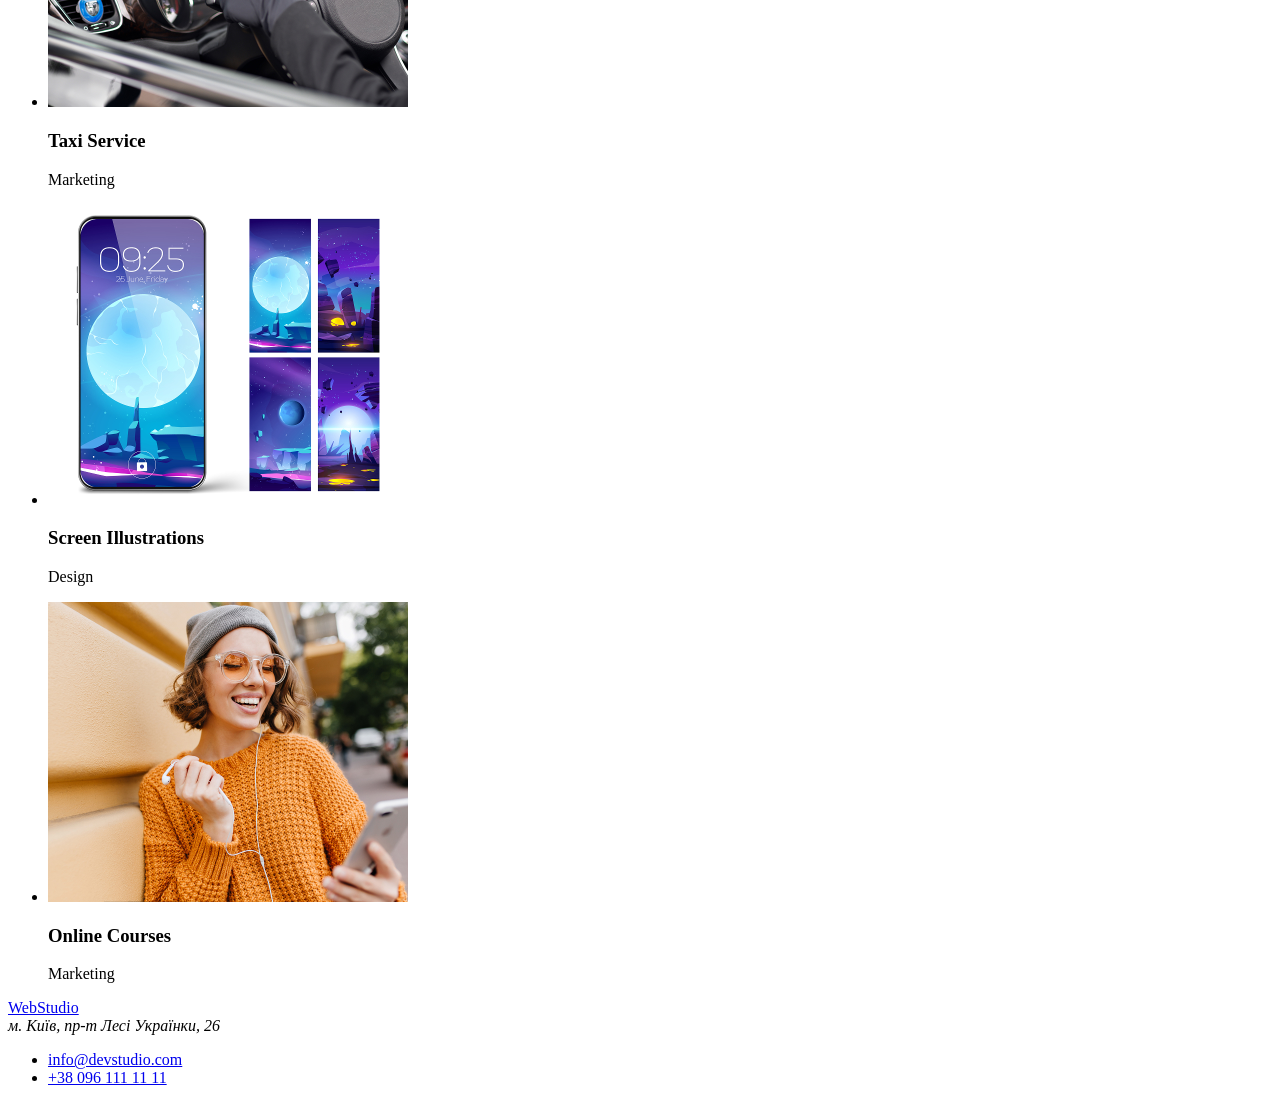
==== commit c5724911: "додавання файлів з hw-01" ====
--- a/portfolio.html
+++ b/portfolio.html
@@ -1,159 +1,82 @@
 <!DOCTYPE html>
-<html lang="en">
+<html lang="ua">
   <head>
     <meta charset="UTF-8" />
-    <meta http-equiv="X-UA-Compatible" content="IE=edge" />
     <meta name="viewport" content="width=device-width, initial-scale=1.0" />
-    <title>Portfolio</title>
-    <link rel="preconnect" href="https://fonts.googleapis.com" />
-    <link rel="preconnect" href="https://fonts.gstatic.com" crossorigin />
-    <link
-      href="https://fonts.googleapis.com/css2?family=Raleway:wght@700&family=Roboto:wght@400;500;700;900&display=swap"
-      rel="stylesheet"
-    />
-    <link rel="stylesheet" href="./css/styles.css" />
+    <title>Document</title>
   </head>
   <body>
-    <!-- Header -->
-    <header class="page-header">
-      <nav class="page-nav">
-        <a class="logo link" href="index.html"
-          >Web<span class="logo-dark">Studio</span></a
-        >
-        <ul class="menu list">
-          <li class="menu-item">
-            <a class="menu-link link" href="index.html">Studio</a>
-          </li>
-          <li class="menu-item">
-            <a class="menu-link link current" href="./portfolio.html">Portfolio</a>
-          </li>
-          <li class="menu-item">
-            <a class="menu-link link" href="">Contacts</a>
-          </li>
+    <header>
+      <nav>
+        <a href="index.html">WebStudio</a>
+        <ul>
+          <li><a href="">Студія</a></li>
+          <li><a href="./portfolio.html">Портфоліо</a></li>
+          <li><a href="">Контакти</a></li>
         </ul>
       </nav>
-      <!--Ссылка на адрес электронной почты-->
-      <div>
-        <a class="contact-info link" href="mailto:info@devstudio.com"
-          >info@devstudio.com</a
-        >
-        <!--Ссылка на телефонный номер-->
-        <a class="contact-info link" href="tel:+110001111111">+11 (000) 111-11-11</a>
-      </div>
+      <ul>
+        <li><a href="mailto:info@devstudio.com">info@devstudio.com</a></li>
+        <li><a href="tel:+380961111111">+38 096 111 11 11</a></li>
+      </ul>
     </header>
     <main>
-      <!--Filter-->
       <section>
-        <h2 class="visually-hidden">filter</h2>
-        <ul class="list">
+        <h2>Our Portfolio</h2>
+        <ul>
           <li>
-            <button class="nav-portfolio" type="button">All</button>
+            <img src="./images/portfolio-1.jpg" alt="Banking App" width="360" />
+            <h3>Banking App</h3>
+            <p>App</p>
           </li>
-          <li>
-            <button class="nav-portfolio" type="button">Web Site</button>
-          </li>
-          <li>
-            <button class="nav-portfolio" type="button">App</button>
-          </li>
-          <li>
-            <button class="nav-portfolio" type="button">Design</button>
-          </li>
-          <li>
-            <button class="nav-portfolio" type="button">Marketing</button>
-          </li>
-        </ul>
-      </section>
 
-      <!--Portfolio-->
-      <section>
-        <h1 class="visually-hidden">Portfolio</h1>
-        <ul class="list">
           <li>
             <img
-              src="./images/Banking.jpg"
-              alt="Banking App Interface Concept"
+              src="./images/portfolio-2.jpg"
+              alt="Cashless Payment"
               width="360"
-              height="300"
             />
-            <h2 class="subtitle">Banking App Interface Concept</h2>
-            <p class="desc">App</p>
+            <h3>Cashless Payment</h3>
+            <p>Marketing</p>
           </li>
           <li>
             <img
-              src="./images/Cashless.jpg"
-              alt="Cashless Payment"
+              src="./images/portfolio-3.jpg"
+              alt="Meditation App"
               width="360"
-              height="300"
             />
-            <h2 class="subtitle">Cashless Payment</h2>
-            <p class="desc">Marketing</p>
+            <h3>Meditation App</h3>
+            <p>App</p>
           </li>
           <li>
             <img
-              src="./images/Meditaion.jpg"
-              alt="Meditaion App"
+              src="./images/portfolio-4.jpg"
+              alt="Taxi Service"
               width="360"
-              height="300"
             />
-            <h2 class="subtitle">Meditaion App</h2>
-            <p class="desc">App</p>
+            <h3>Taxi Service</h3>
+            <p>Marketing</p>
           </li>
           <li>
-            <img src="./images/Taxi.jpg" alt="Taxi Service" width="360" height="300" />
-            <h2 class="subtitle">Taxi Service</h2>
-            <p class="desc">Marketing</p>
+            <img src="./images/portfolio-5.jpg" alt="Banking App" width="360" />
+            <h3>Screen Illustrations</h3>
+            <p>Design</p>
           </li>
           <li>
-            <img
-              src="./images/Screen.jpg"
-              alt="Screen Illustrations"
-              width="360"
-              height="300"
-            />
-            <h2 class="subtitle">Screen Illustrations</h2>
-            <p class="desc">Design</p>
-          </li>
-          <li>
-            <img
-              src="./images/Online.jpg"
-              alt="Online Courses"
-              width="360"
-              height="300"
-            />
-            <h2 class="subtitle">Online Courses</h2>
-            <p class="desc">Marketing</p>
-          </li>
-          <li>
-            <img
-              src="./images/Instagram.jpg"
-              alt="Instagram Stories Concept"
-              width="360"
-              height="300"
-            />
-            <h2 class="subtitle">Instagram Stories Concept</h2>
-            <p class="desc">Design</p>
-          </li>
-          <li>
-            <img src="./images/Organic.jpg" alt="Organic Food" width="360" height="300" />
-            <h2 class="subtitle">Organic Food</h2>
-            <p class="desc">Web Site</p>
-          </li>
-          <li>
-            <img src="./images/Coffee.jpg" alt="Fresh Coffee" width="360" height="300" />
-            <h2 class="subtitle">Fresh Coffee</h2>
-            <p class="desc">Web Site</p>
+            <img src="./images/portfolio-6.jpg" alt="Banking App" width="360" />
+            <h3>Online Courses</h3>
+            <p>Marketing</p>
           </li>
         </ul>
       </section>
     </main>
-
-    <!-- footer -->
-    <footer class="footer">
-      <a class="logo link" href="index.html">Web<span class="logo-light">Studio</span></a>
-      <p class="footer-desc">
-        Increase the flow of customers and sales for your business with digital marketing
-        & growth solutions.
-      </p>
+    <footer>
+      <a href="index.html">WebStudio</a>
+      <address>м. Київ, пр-т Лесі Українки, 26</address>
+      <ul>
+        <li><a href="mailto:info@devstudio.com">info@devstudio.com</a></li>
+        <li><a href="tel:+380961111111">+38 096 111 11 11</a></li>
+      </ul>
     </footer>
   </body>
 </html>
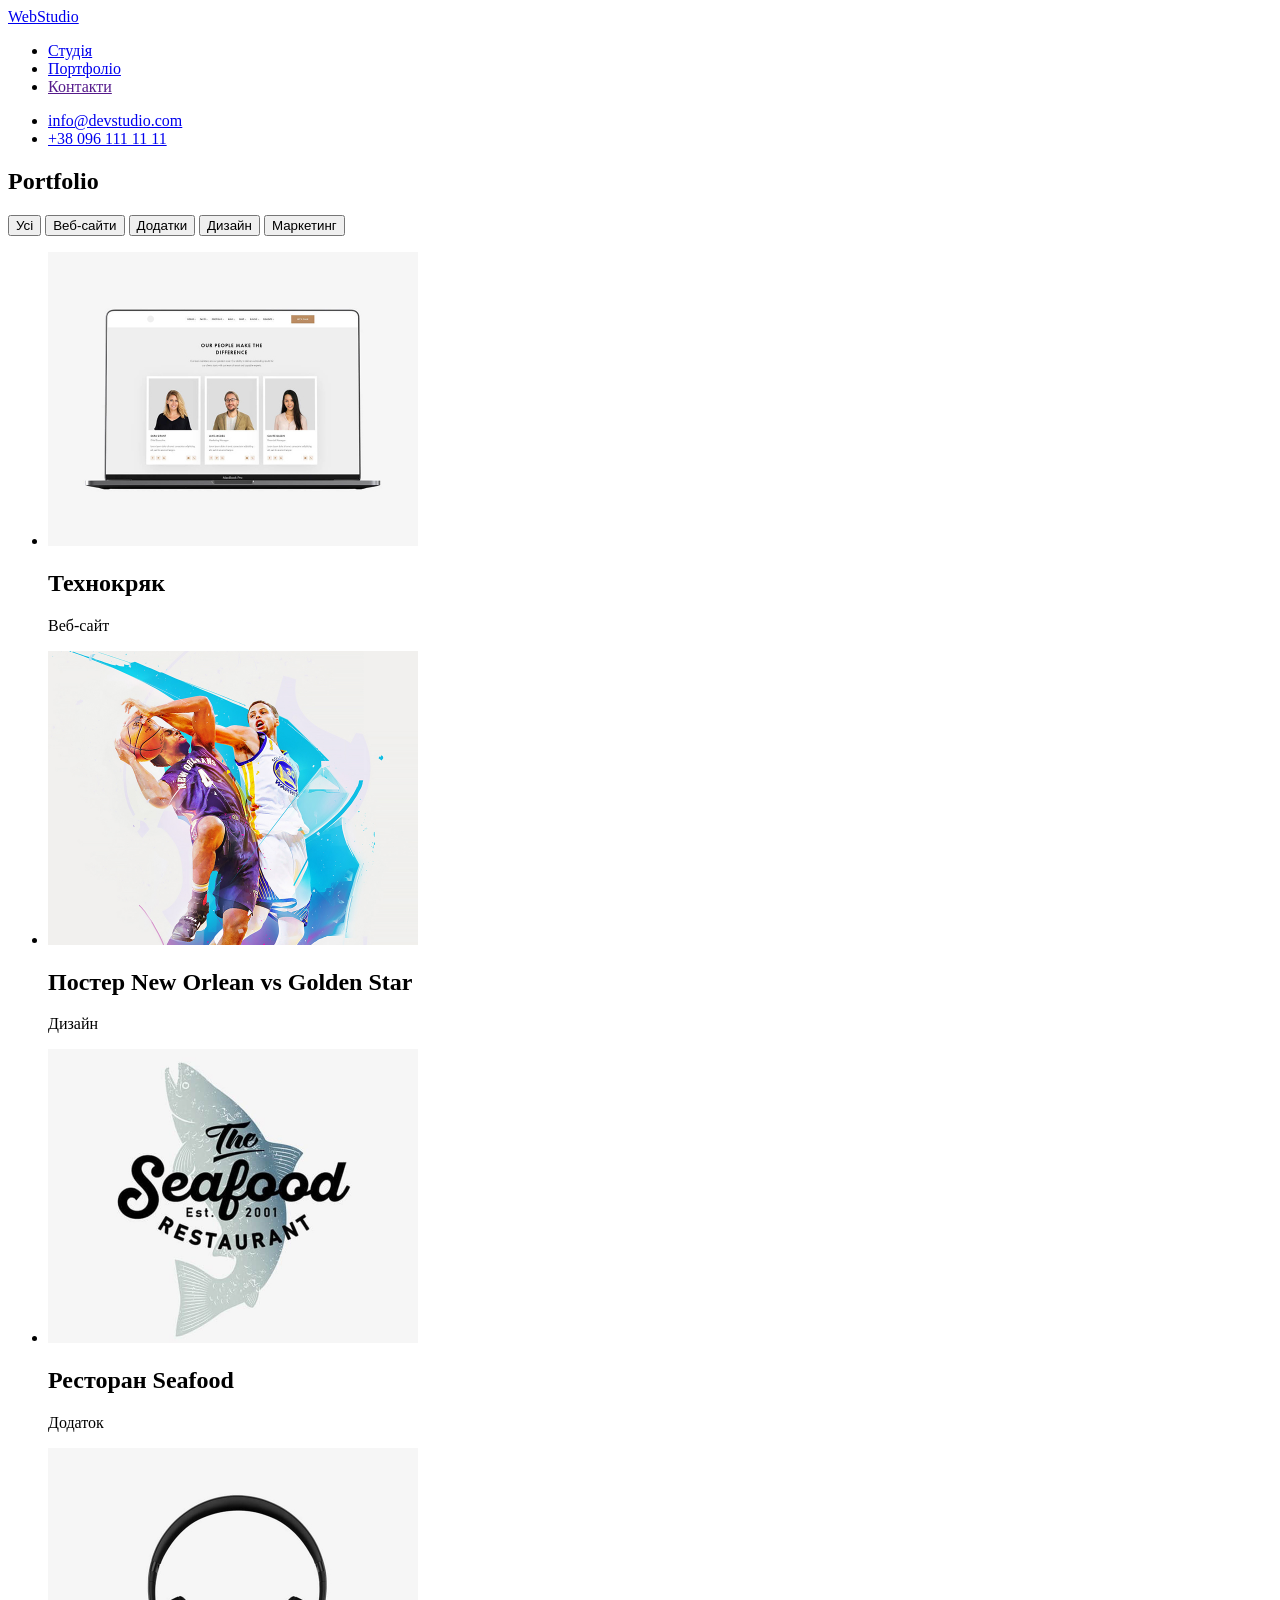
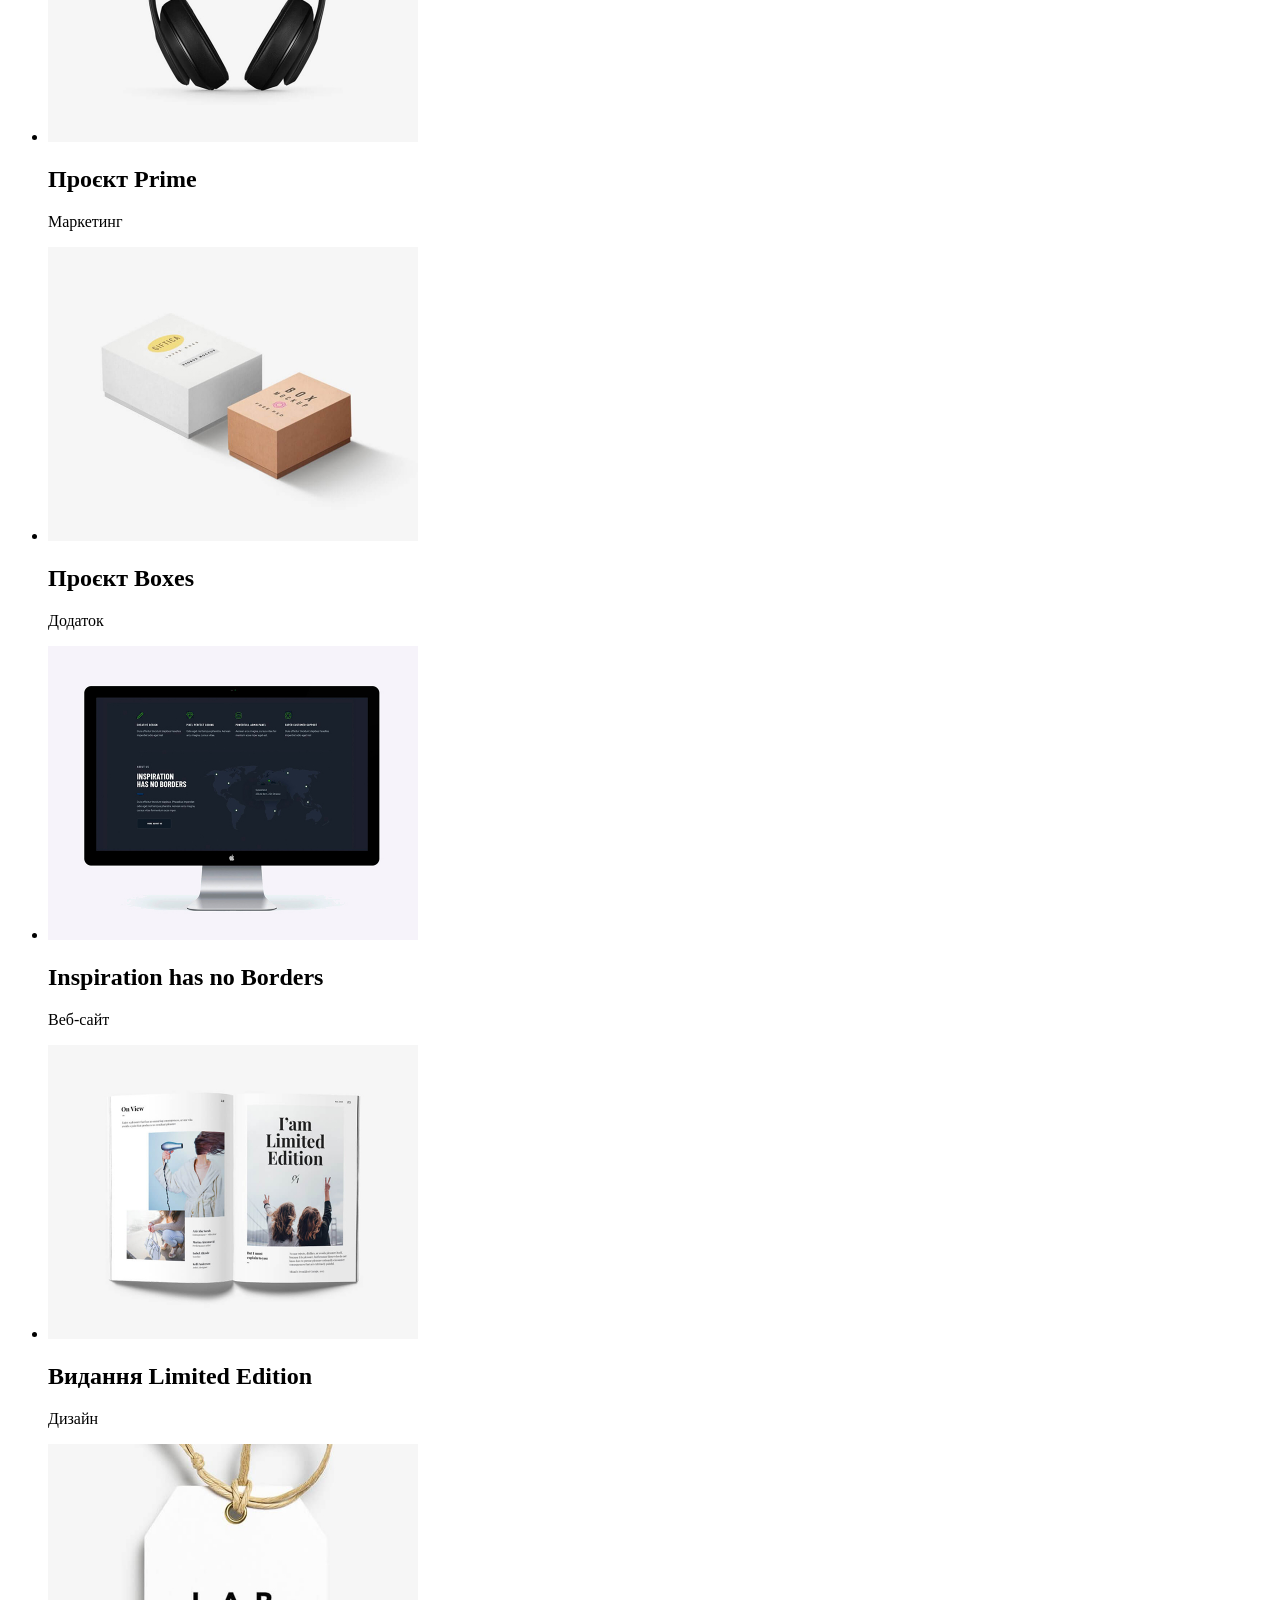
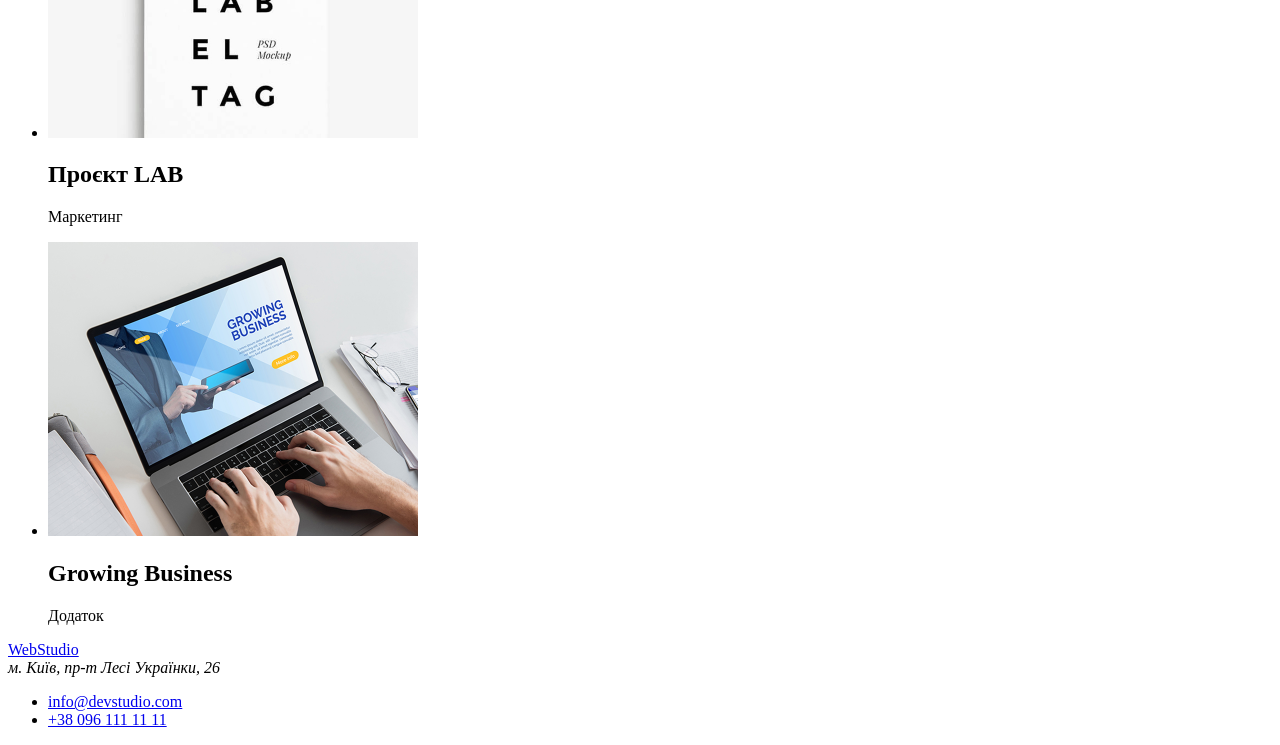
==== commit 92714390: "розмітка сторінки Portfolio" ====
--- a/portfolio.html
+++ b/portfolio.html
@@ -1,5 +1,5 @@
 <!DOCTYPE html>
-<html lang="ua">
+<html lang="uk-UA">
   <head>
     <meta charset="UTF-8" />
     <meta name="viewport" content="width=device-width, initial-scale=1.0" />
@@ -8,9 +8,9 @@
   <body>
     <header>
       <nav>
-        <a href="index.html">WebStudio</a>
+        <a href="./index.html">WebStudio</a>
         <ul>
-          <li><a href="">Студія</a></li>
+          <li><a href="./index.html">Студія</a></li>
           <li><a href="./portfolio.html">Портфоліо</a></li>
           <li><a href="">Контакти</a></li>
         </ul>
@@ -22,50 +22,58 @@
     </header>
     <main>
       <section>
-        <h2>Our Portfolio</h2>
+        <h1>Portfolio</h1>
+        <button type="button">Усі</button>
+        <button type="button">Веб-сайти</button>
+        <button type="button">Додатки</button>
+        <button type="button">Дизайн</button>
+        <button type="button">Маркетинг</button>
+
         <ul>
           <li>
-            <img src="./images/portfolio-1.jpg" alt="Banking App" width="360" />
-            <h3>Banking App</h3>
-            <p>App</p>
-          </li>
-
-          <li>
-            <img
-              src="./images/portfolio-2.jpg"
-              alt="Cashless Payment"
-              width="360"
-            />
-            <h3>Cashless Payment</h3>
-            <p>Marketing</p>
+            <img src="./images/tehnokryak.jpg" alt="tehnokryak" width="370" />
+            <h2>Технокряк</h2>
+            <p>Веб-сайт</p>
           </li>
           <li>
-            <img
-              src="./images/portfolio-3.jpg"
-              alt="Meditation App"
-              width="360"
-            />
-            <h3>Meditation App</h3>
-            <p>App</p>
+            <img src="./images/poster.jpg" alt="poster" width="370" />
+            <h2>Постер New Orlean vs Golden Star</h2>
+            <p>Дизайн</p>
           </li>
           <li>
-            <img
-              src="./images/portfolio-4.jpg"
-              alt="Taxi Service"
-              width="360"
-            />
-            <h3>Taxi Service</h3>
-            <p>Marketing</p>
+            <img src="./images/seafood.jpg" alt="seafood" width="370" />
+            <h2>Ресторан Seafood</h2>
+            <p>Додаток</p>
           </li>
           <li>
-            <img src="./images/portfolio-5.jpg" alt="Banking App" width="360" />
-            <h3>Screen Illustrations</h3>
-            <p>Design</p>
+            <img src="./images/prime.jpg" alt="prime" width="370" />
+            <h2>Проєкт Prime</h2>
+            <p>Маркетинг</p>
           </li>
           <li>
-            <img src="./images/portfolio-6.jpg" alt="Banking App" width="360" />
-            <h3>Online Courses</h3>
-            <p>Marketing</p>
+            <img src="./images/boxes.jpg" alt="boxes" width="370" />
+            <h2>Проєкт Boxes</h2>
+            <p>Додаток</p>
+          </li>
+          <li>
+            <img src="./images/inspiration.jpg" alt="inspiration" width="370" />
+            <h2>Inspiration has no Borders</h2>
+            <p>Веб-сайт</p>
+          </li>
+          <li>
+            <img src="./images/limited.jpg" alt="limited" width="370" />
+            <h2>Видання Limited Edition</h2>
+            <p>Дизайн</p>
+          </li>
+          <li>
+            <img src="./images/lab.jpg" alt="lab" width="370" />
+            <h2>Проєкт LAB</h2>
+            <p>Маркетинг</p>
+          </li>
+          <li>
+            <img src="./images/growing.jpg" alt="growing" width="370" />
+            <h2>Growing Business</h2>
+            <p>Додаток</p>
           </li>
         </ul>
       </section>
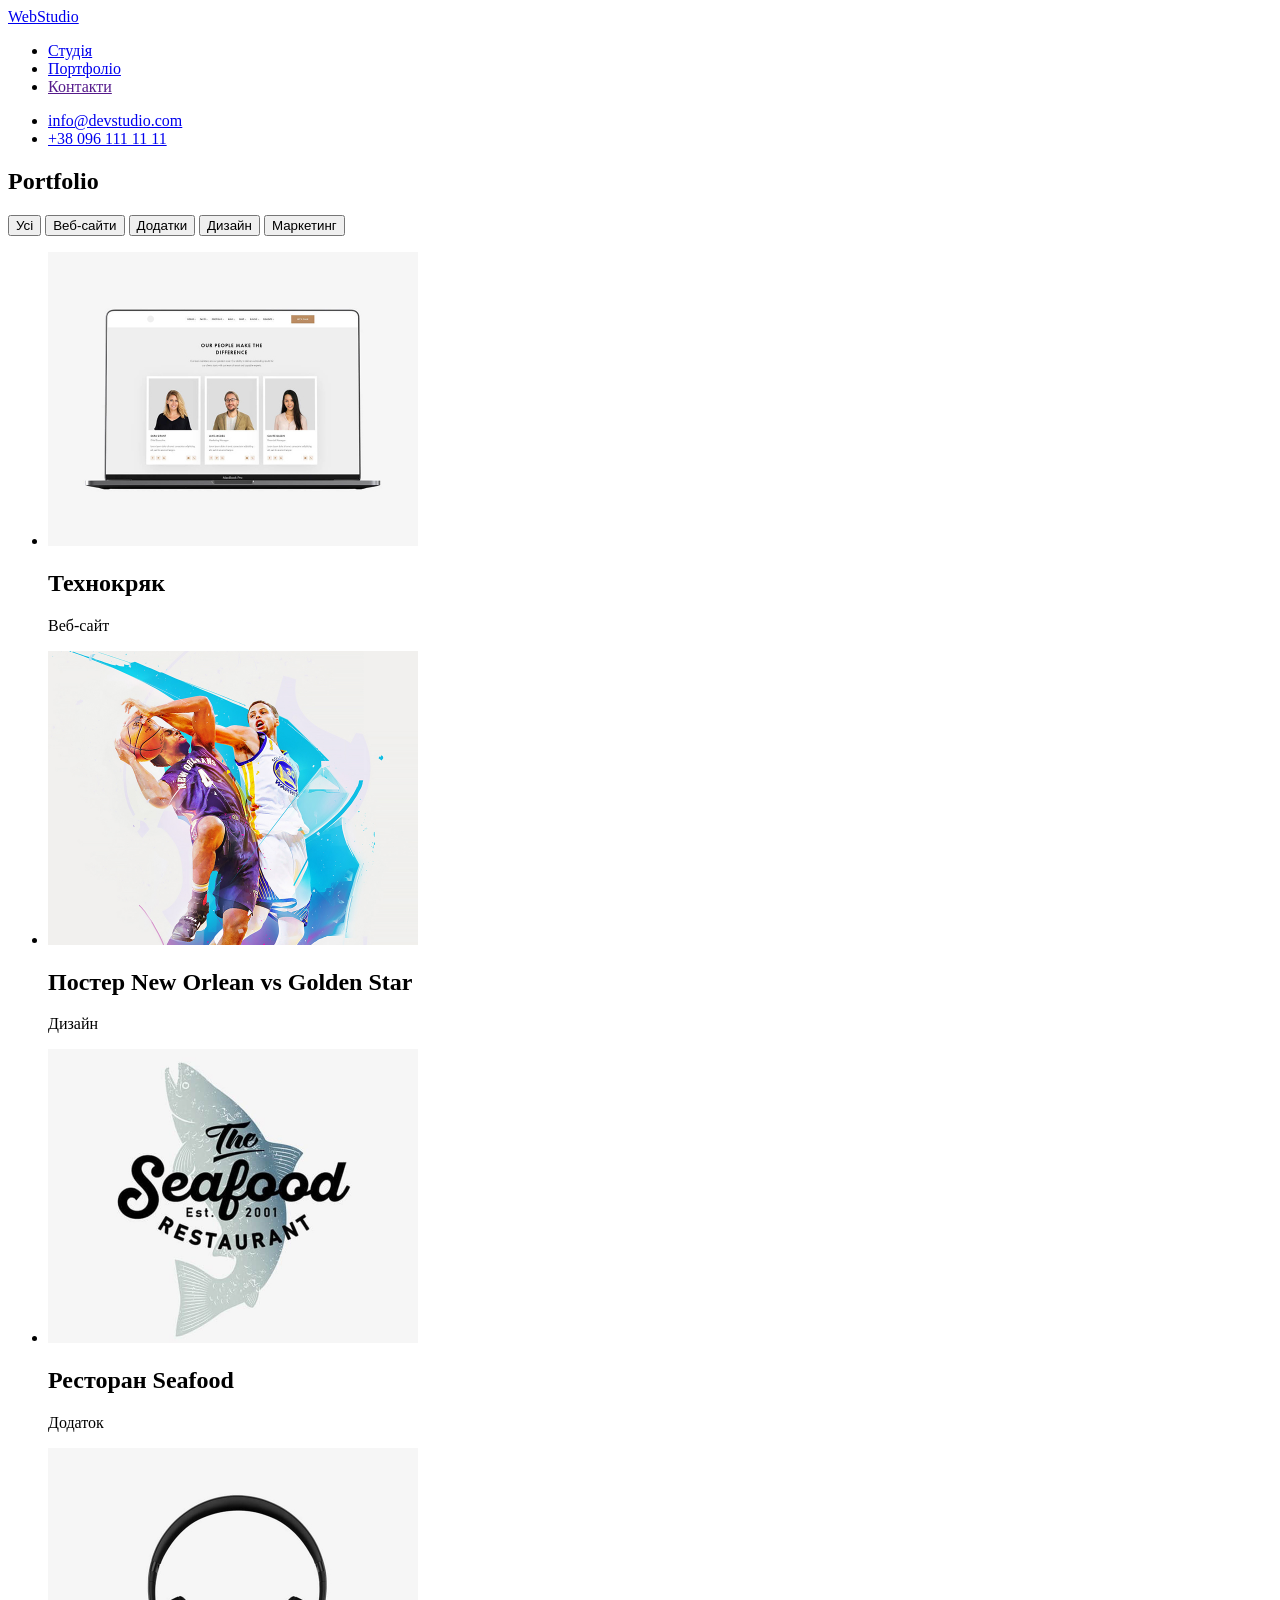
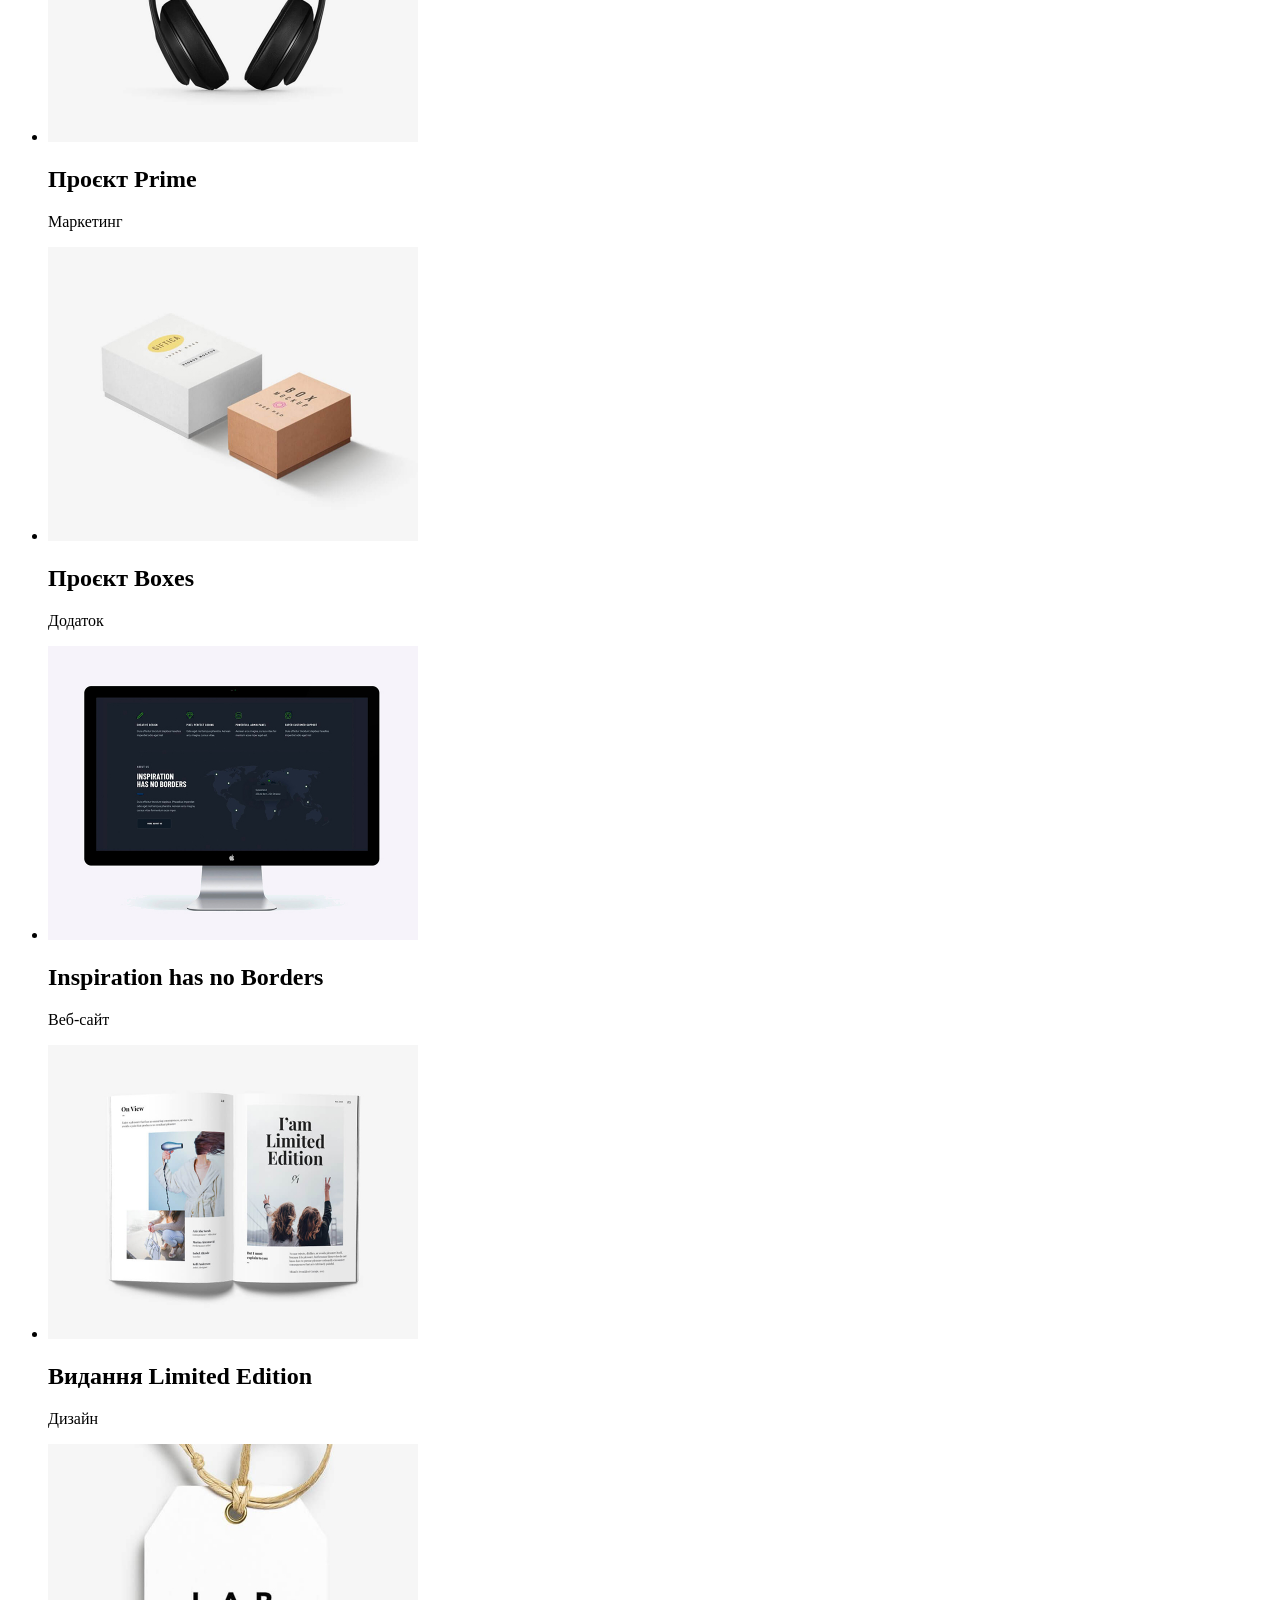
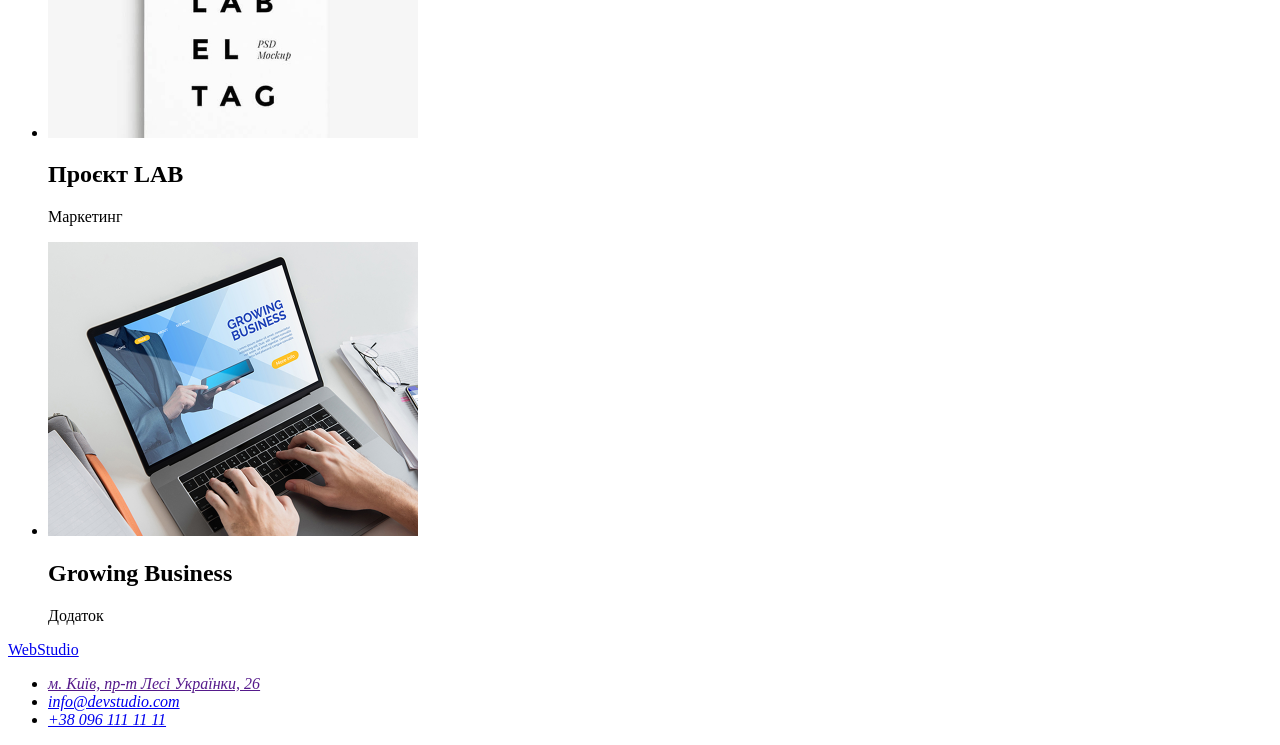
==== commit fda75c52: "змінив адрес в файлах індекс та портфоліо" ====
--- a/portfolio.html
+++ b/portfolio.html
@@ -80,11 +80,13 @@
     </main>
     <footer>
       <a href="index.html">WebStudio</a>
-      <address>м. Київ, пр-т Лесі Українки, 26</address>
-      <ul>
-        <li><a href="mailto:info@devstudio.com">info@devstudio.com</a></li>
-        <li><a href="tel:+380961111111">+38 096 111 11 11</a></li>
-      </ul>
+      <address>
+        <ul>
+          <li><a href="">м. Київ, пр-т Лесі Українки, 26</a></li>
+          <li><a href="mailto:info@devstudio.com">info@devstudio.com</a></li>
+          <li><a href="tel:+380961111111">+38 096 111 11 11</a></li>
+        </ul>
+      </address>
     </footer>
   </body>
 </html>
